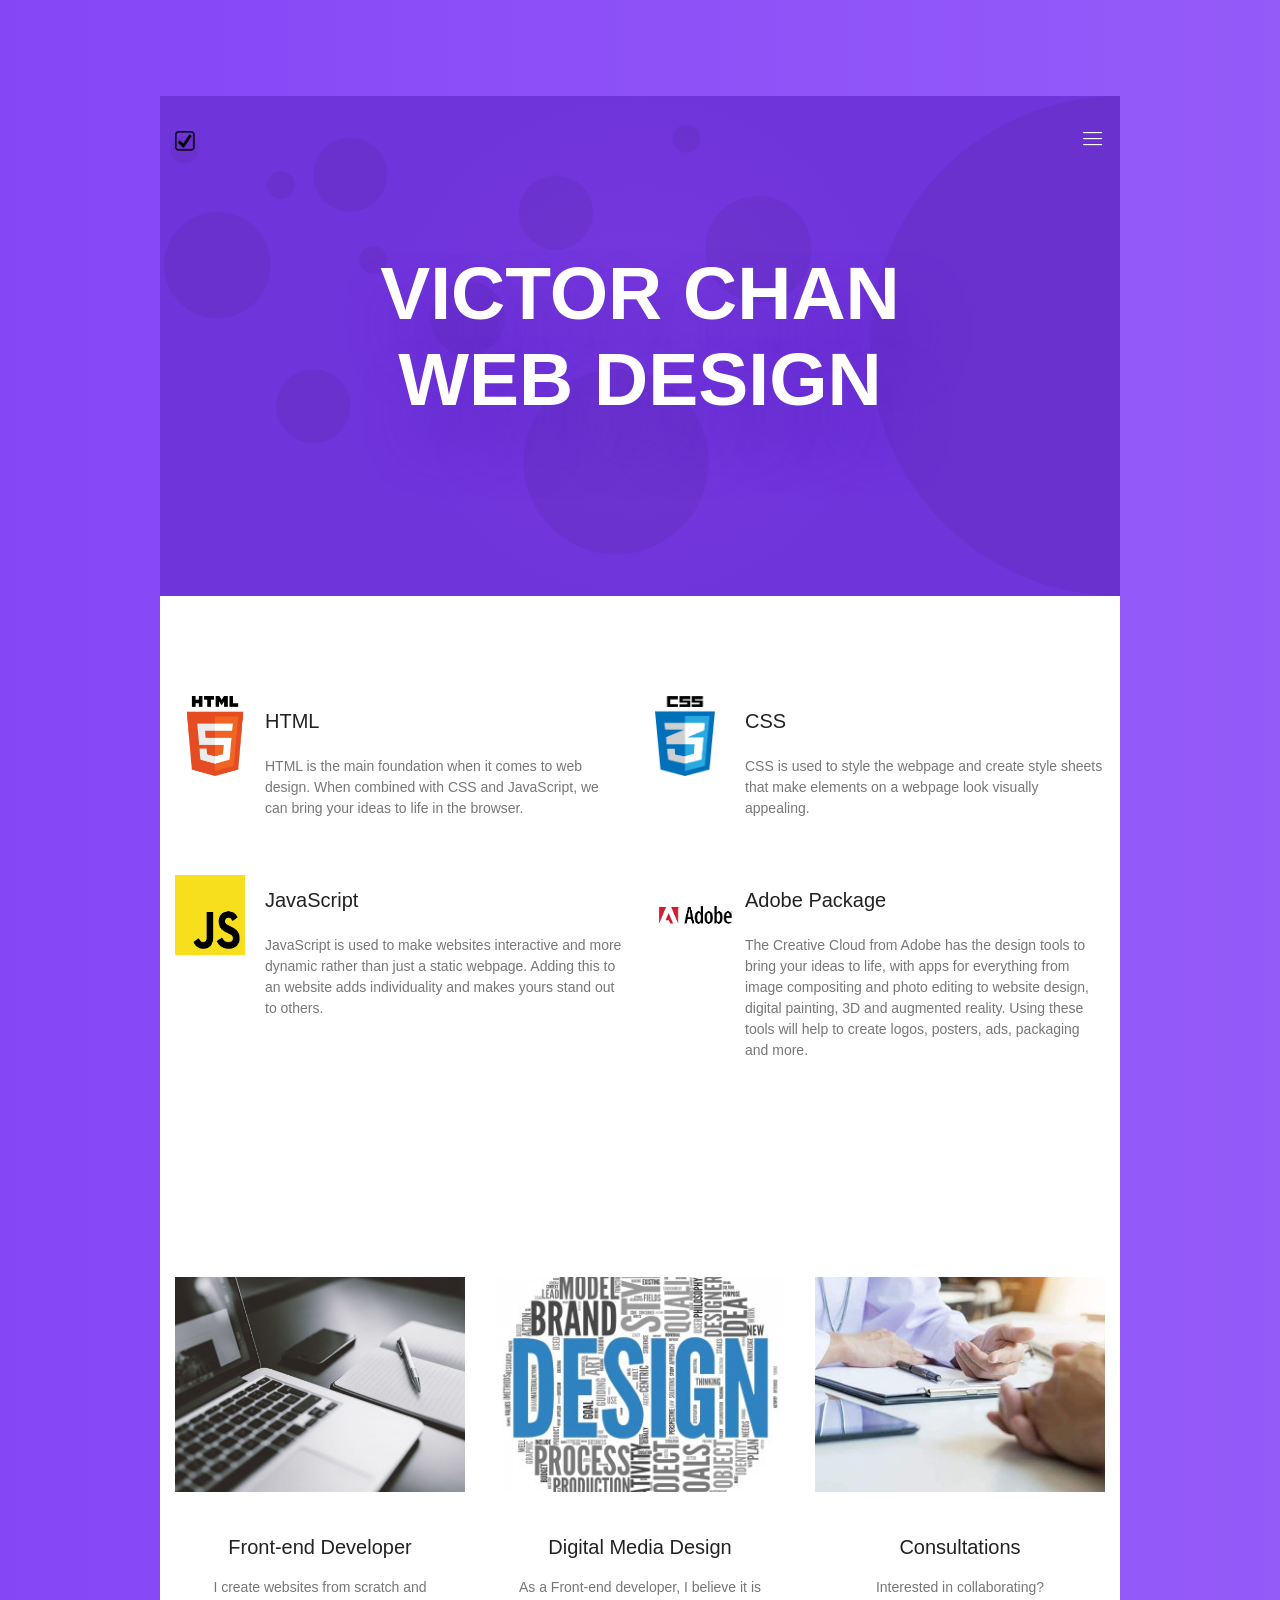
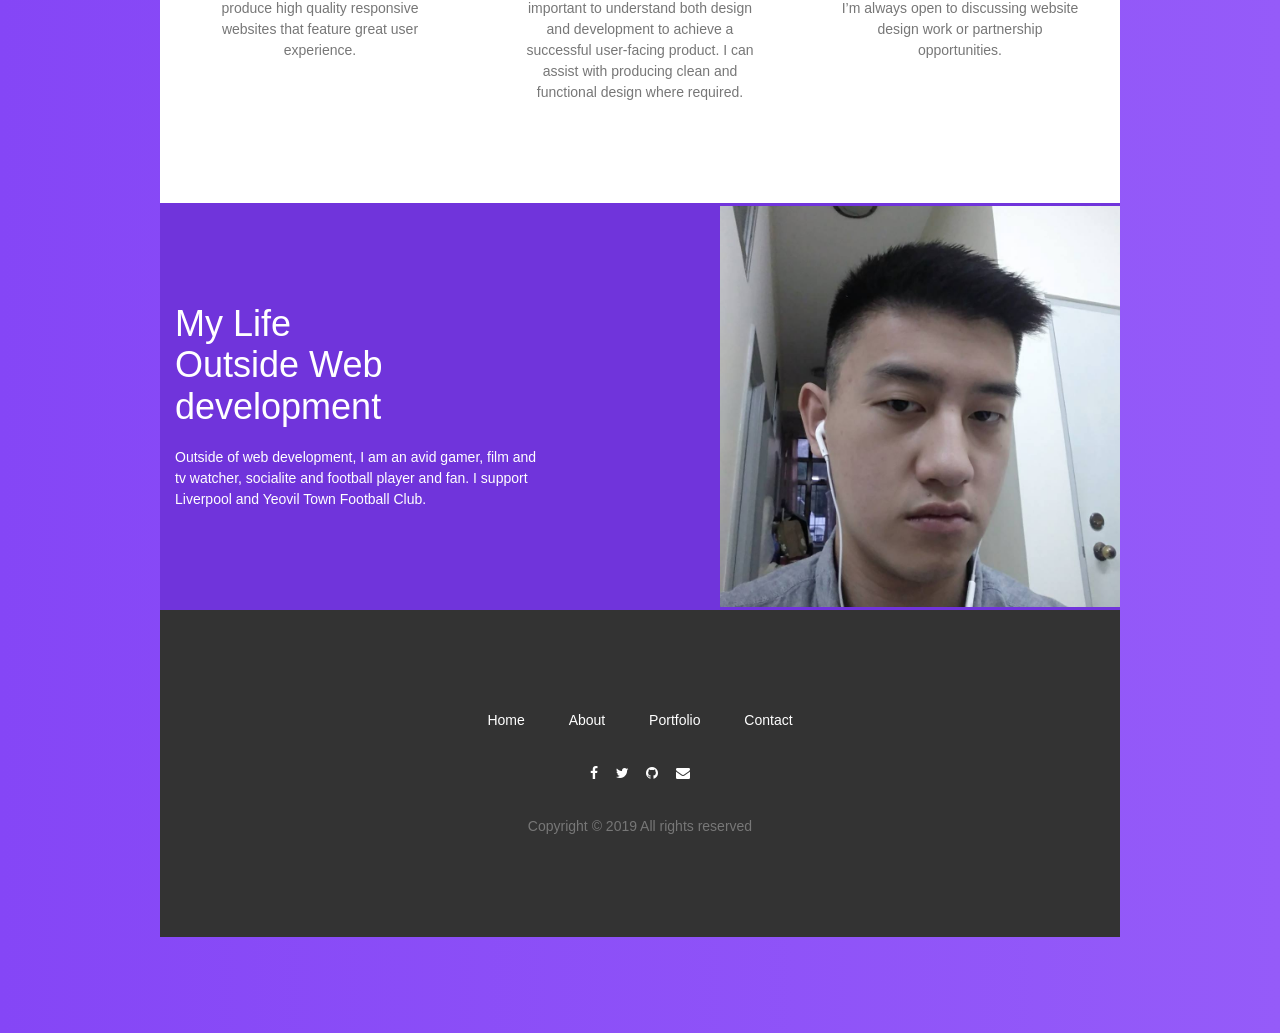
==== getsocial_inde404pp_victorchan.zip/index.html @ 1e798e97 "Updates" ====
<!DOCTYPE html>
<html lang="en" class="no-js">
	<head>
		<!-- meta character set -->
		<meta charset="UTF-8">
		<!-- Mobile Specific Meta -->
		<meta name="viewport" content="width=device-width, initial-scale=1, shrink-to-fit=no">
		<!-- Favicon-->
		<link rel="shortcut icon" href="img/logo.png">
		<!-- Site Title -->
		<title>Victor Chan Web Design</title>
		<link href="https://use.fontawesome.com/releases/v5.0.6/css/all.css" rel="stylesheet">
		<!-- CSS -->
		<link rel="stylesheet" href="css/linearicons.css">
		<link rel="stylesheet" href="css/font-awesome.min.css">
		<link rel="stylesheet" href="css/nice-select.css">
		<link rel="stylesheet" href="css/magnific-popup.css">
		<link rel="stylesheet" href="https://cdn.jsdelivr.net/npm/animate.css@3.5.2/animate.min.css">
		<link rel="stylesheet" href="css/hover.min.css" >
		<link rel="stylesheet" href="css/bootstrap.min.css">
		<link rel="stylesheet" href="css/main.css">
	</head>

	<body>
		<div class="main-wrapper-first relative">
			<header>
				<div class="container">
					<div class="header-wrap">
						<div class="header-top d-flex justify-content-between align-items-center">
							<div class="logo">
								<a href="index.html"><img src="img/logo.png" width="20" height="20"></a>
							</div>
							<div class="main-menubar d-flex align-items-center">
								<nav class="hide">
									<a href="index.html">Home</a>
									<a href="About.html">About</a>
									<a href="Portfolio.html">Portfolio</a>
									<a href="Contact.html">Contact</a>
								</nav>
								<div class="menu-bar"><span class="lnr lnr-menu"></span></div>
							</div>
						</div>
					</div>
				</div>
			</header>

			<div class="banner-area">
				<div class="container">
					<div class="row justify-content-center height align-items-center">
						<div class="col-lg-8">
							<div class="banner-content text-center">
								<h1 class="text-uppercase">Victor Chan <br> Web Design</h1>
							</div>
						</div>
					</div>
				</div>
			</div>

			<!-- Start Feature Area -->
			<section class="featured-area">
				<div class="container">
					<div class="row">
						<div class="col-md-6">
							<div class="single-feature d-flex flex-wrap justify-content-between">
								<div class="icon">
									<img src="img/f1.png" width="80" height="80">
								</div>
								<div class="desc hvr-grow">
									<h4>HTML</h4>
									<p>HTML is the main foundation when it comes to web design. When combined with CSS and JavaScript, we can bring your ideas to life in the browser.</p>
								</div>
							</div>
						</div>
						<div class="col-md-6">
							<div class="single-feature d-flex flex-wrap justify-content-between">
								<div class="icon">
									<img src="img/f2.png" width="60" height="80">
								</div>
								<div class="desc hvr-grow">
									<h4>CSS</h4>
									<p>CSS is used to style the webpage and create style sheets that make elements on a webpage look visually appealing.</p>
								</div>
							</div>
						</div>
						<div class="col-md-6">
							<div class="single-feature d-flex flex-wrap justify-content-between">
								<div class="icon">
									<img src="img/f3.png" width="70" height="80">
								</div>
								<div class="desc hvr-grow">
									<h4>JavaScript</h4>
									<p>JavaScript is used to make websites interactive and more dynamic rather than just a static webpage. Adding this to an website adds individuality and makes yours stand out to others. </p>
								</div>
							</div>
						</div>
						<div class="col-md-6">
							<div class="single-feature d-flex flex-wrap justify-content-between">
								<div class="icon">
									<img src="img/f4.png" width="80" height="80">
								</div>
								<div class="desc hvr-grow">
									<h4>Adobe Package</h4>
									<p> The Creative Cloud from Adobe has the design tools to bring your ideas to life, with apps for everything from image compositing and photo editing to website design, digital painting, 3D and augmented reality. Using these tools will help to create logos, posters, ads, packaging and more.</p>
								</div>
							</div>
						</div>
					</div>
				</div>
			</section>
			<!-- End Feature Area -->

			<!-- Start Blog Area -->
			<div class="blog-area">
				<div class="container">
					<div class="row">
						<div class="col-md-4">
							<div class="single-blog">
								<div class="thumb" style="background: url(img/b1.jpg);"></div>
								<div class="desc text-center hvr-wobble-horizontal">
									<h4>Front-end Developer</h4>
									<p>I create websites from scratch and produce high quality responsive websites that feature great user experience.</p>
								</div>
							</div>
						</div>
						<div class="col-md-4">
							<div class="single-blog">
								<div class="thumb" style="background: url(img/b2.jpg);"></div>
								<div class="desc text-center hvr-wobble-horizontal">
									<h4>Digital Media Design</h4>
									<p>As a Front-end developer, I believe it is important to understand both design and development to achieve a successful user-facing product. I can assist with producing clean and functional design where required. </p>
								</div>
							</div>
						</div>
						<div class="col-md-4">
							<div class="single-blog">
								<div class="thumb" style="background: url(img/b3.jpg);"></div>
								<div class="desc text-center hvr-wobble-horizontal">
									<h4>Consultations</h4>
									<p>Interested in collaborating? <br> I’m always open to discussing website design work or partnership opportunities. </p>
								</div>
							</div>
						</div>
					</div>
				</div>
			</div>
			<!-- End Blog Area -->

			<!-- Start Story Area -->
			<section class="story-area">
				<div class="container">
					<div class="row align-items-center">
						<div class="col-lg-5">
							<div class="story-content">
								<h2 class="text-white">My Life <br>Outside Web development</h2>
								<p class="text-white mt-20 mb-0 animated fadeIn">Outside of web development, I am an avid gamer, film and tv watcher, socialite and football player and fan. I support Liverpool and Yeovil Town Football Club. </p>
							</div>
						</div>
					</div>
				</div>
			</section>
			<!-- End Story Area -->
		</div>

		<div class="main-wrapper">
			<!-- Start footer Area -->
			<footer class="footer-area">
				<div class="container">
					<div class="footer-content d-flex flex-column align-items-center">
						<div class="footer-menu">
							<a href="index.html">Home</a>
							<a href="About.html">About</a>
							<a href="Portfolio.html">Portfolio</a>
							<a href="Contact.html">Contact</a>
						</div>
						<div class="footer-social">
							<a href="#"><i class="fa fa-facebook"></i></a>
							<a href="#"><i class="fa fa-twitter"></i></a>
							<a href="https://github.com/victorchan764"><i class="fa fa-github"></i></a>
							<a href="Contact.html"><i class="fa fa-envelope"></i></a>
						</div>
						<div class="copy-right-text">Copyright &copy; 2019 All rights reserved </div>
					</div>
				</div>
			</footer>
			<!-- End footer Area -->
		</div>

		<script src="js/vendor/jquery-2.2.4.min.js"></script>
		<script src="https://cdnjs.cloudflare.com/ajax/libs/popper.js/1.11.0/umd/popper.min.js" integrity="sha384-b/U6ypiBEHpOf/4+1nzFpr53nxSS+GLCkfwBdFNTxtclqqenISfwAzpKaMNFNmj4" crossorigin="anonymous"></script>
		<script src="js/vendor/bootstrap.min.js"></script>
		<script src="js/jquery.ajaxchimp.min.js"></script>
		<script src="js/jquery.nice-select.min.js"></script>
		<script src="js/jquery.magnific-popup.min.js"></script>
		<script src="js/main.js"></script>
	</body>
</html>
---- getsocial_inde404pp_victorchan.zip/css/linearicons.css ----
@font-face {
	font-family: 'Linearicons-Free';
	src:url('../fonts/Linearicons-Free.eot?w118d');
	src:url('../fonts/Linearicons-Free.eot?#iefixw118d') format('embedded-opentype'),
		url('../fonts/Linearicons-Free.woff2?w118d') format('woff2'),
		url('../fonts/Linearicons-Free.woff?w118d') format('woff'),
		url('../fonts/Linearicons-Free.ttf?w118d') format('truetype'),
		url('../fonts/Linearicons-Free.svg?w118d#Linearicons-Free') format('svg');
	font-weight: normal;
	font-style: normal;
}

.lnr {
	font-family: 'Linearicons-Free';
	speak: none;
	font-style: normal;
	font-weight: normal;
	font-variant: normal;
	text-transform: none;
	line-height: 1;

	/* Better Font Rendering =========== */
	-webkit-font-smoothing: antialiased;
	-moz-osx-font-smoothing: grayscale;
}

.lnr-home:before {
	content: "\e800";
}
.lnr-apartment:before {
	content: "\e801";
}
.lnr-pencil:before {
	content: "\e802";
}
.lnr-magic-wand:before {
	content: "\e803";
}
.lnr-drop:before {
	content: "\e804";
}
.lnr-lighter:before {
	content: "\e805";
}
.lnr-poop:before {
	content: "\e806";
}
.lnr-sun:before {
	content: "\e807";
}
.lnr-moon:before {
	content: "\e808";
}
.lnr-cloud:before {
	content: "\e809";
}
.lnr-cloud-upload:before {
	content: "\e80a";
}
.lnr-cloud-download:before {
	content: "\e80b";
}
.lnr-cloud-sync:before {
	content: "\e80c";
}
.lnr-cloud-check:before {
	content: "\e80d";
}
.lnr-database:before {
	content: "\e80e";
}
.lnr-lock:before {
	content: "\e80f";
}
.lnr-cog:before {
	content: "\e810";
}
.lnr-trash:before {
	content: "\e811";
}
.lnr-dice:before {
	content: "\e812";
}
.lnr-heart:before {
	content: "\e813";
}
.lnr-star:before {
	content: "\e814";
}
.lnr-star-half:before {
	content: "\e815";
}
.lnr-star-empty:before {
	content: "\e816";
}
.lnr-flag:before {
	content: "\e817";
}
.lnr-envelope:before {
	content: "\e818";
}
.lnr-paperclip:before {
	content: "\e819";
}
.lnr-inbox:before {
	content: "\e81a";
}
.lnr-eye:before {
	content: "\e81b";
}
.lnr-printer:before {
	content: "\e81c";
}
.lnr-file-empty:before {
	content: "\e81d";
}
.lnr-file-add:before {
	content: "\e81e";
}
.lnr-enter:before {
	content: "\e81f";
}
.lnr-exit:before {
	content: "\e820";
}
.lnr-graduation-hat:before {
	content: "\e821";
}
.lnr-license:before {
	content: "\e822";
}
.lnr-music-note:before {
	content: "\e823";
}
.lnr-film-play:before {
	content: "\e824";
}
.lnr-camera-video:before {
	content: "\e825";
}
.lnr-camera:before {
	content: "\e826";
}
.lnr-picture:before {
	content: "\e827";
}
.lnr-book:before {
	content: "\e828";
}
.lnr-bookmark:before {
	content: "\e829";
}
.lnr-user:before {
	content: "\e82a";
}
.lnr-users:before {
	content: "\e82b";
}
.lnr-shirt:before {
	content: "\e82c";
}
.lnr-store:before {
	content: "\e82d";
}
.lnr-cart:before {
	content: "\e82e";
}
.lnr-tag:before {
	content: "\e82f";
}
.lnr-phone-handset:before {
	content: "\e830";
}
.lnr-phone:before {
	content: "\e831";
}
.lnr-pushpin:before {
	content: "\e832";
}
.lnr-map-marker:before {
	content: "\e833";
}
.lnr-map:before {
	content: "\e834";
}
.lnr-location:before {
	content: "\e835";
}
.lnr-calendar-full:before {
	content: "\e836";
}
.lnr-keyboard:before {
	content: "\e837";
}
.lnr-spell-check:before {
	content: "\e838";
}
.lnr-screen:before {
	content: "\e839";
}
.lnr-smartphone:before {
	content: "\e83a";
}
.lnr-tablet:before {
	content: "\e83b";
}
.lnr-laptop:before {
	content: "\e83c";
}
.lnr-laptop-phone:before {
	content: "\e83d";
}
.lnr-power-switch:before {
	content: "\e83e";
}
.lnr-bubble:before {
	content: "\e83f";
}
.lnr-heart-pulse:before {
	content: "\e840";
}
.lnr-construction:before {
	content: "\e841";
}
.lnr-pie-chart:before {
	content: "\e842";
}
.lnr-chart-bars:before {
	content: "\e843";
}
.lnr-gift:before {
	content: "\e844";
}
.lnr-diamond:before {
	content: "\e845";
}
.lnr-linearicons:before {
	content: "\e846";
}
.lnr-dinner:before {
	content: "\e847";
}
.lnr-coffee-cup:before {
	content: "\e848";
}
.lnr-leaf:before {
	content: "\e849";
}
.lnr-paw:before {
	content: "\e84a";
}
.lnr-rocket:before {
	content: "\e84b";
}
.lnr-briefcase:before {
	content: "\e84c";
}
.lnr-bus:before {
	content: "\e84d";
}
.lnr-car:before {
	content: "\e84e";
}
.lnr-train:before {
	content: "\e84f";
}
.lnr-bicycle:before {
	content: "\e850";
}
.lnr-wheelchair:before {
	content: "\e851";
}
.lnr-select:before {
	content: "\e852";
}
.lnr-earth:before {
	content: "\e853";
}
.lnr-smile:before {
	content: "\e854";
}
.lnr-sad:before {
	content: "\e855";
}
.lnr-neutral:before {
	content: "\e856";
}
.lnr-mustache:before {
	content: "\e857";
}
.lnr-alarm:before {
	content: "\e858";
}
.lnr-bullhorn:before {
	content: "\e859";
}
.lnr-volume-high:before {
	content: "\e85a";
}
.lnr-volume-medium:before {
	content: "\e85b";
}
.lnr-volume-low:before {
	content: "\e85c";
}
.lnr-volume:before {
	content: "\e85d";
}
.lnr-mic:before {
	content: "\e85e";
}
.lnr-hourglass:before {
	content: "\e85f";
}
.lnr-undo:before {
	content: "\e860";
}
.lnr-redo:before {
	content: "\e861";
}
.lnr-sync:before {
	content: "\e862";
}
.lnr-history:before {
	content: "\e863";
}
.lnr-clock:before {
	content: "\e864";
}
.lnr-download:before {
	content: "\e865";
}
.lnr-upload:before {
	content: "\e866";
}
.lnr-enter-down:before {
	content: "\e867";
}
.lnr-exit-up:before {
	content: "\e868";
}
.lnr-bug:before {
	content: "\e869";
}
.lnr-code:before {
	content: "\e86a";
}
.lnr-link:before {
	content: "\e86b";
}
.lnr-unlink:before {
	content: "\e86c";
}
.lnr-thumbs-up:before {
	content: "\e86d";
}
.lnr-thumbs-down:before {
	content: "\e86e";
}
.lnr-magnifier:before {
	content: "\e86f";
}
.lnr-cross:before {
	content: "\e870";
}
.lnr-menu:before {
	content: "\e871";
}
.lnr-list:before {
	content: "\e872";
}
.lnr-chevron-up:before {
	content: "\e873";
}
.lnr-chevron-down:before {
	content: "\e874";
}
.lnr-chevron-left:before {
	content: "\e875";
}
.lnr-chevron-right:before {
	content: "\e876";
}
.lnr-arrow-up:before {
	content: "\e877";
}
.lnr-arrow-down:before {
	content: "\e878";
}
.lnr-arrow-left:before {
	content: "\e879";
}
.lnr-arrow-right:before {
	content: "\e87a";
}
.lnr-move:before {
	content: "\e87b";
}
.lnr-warning:before {
	content: "\e87c";
}
.lnr-question-circle:before {
	content: "\e87d";
}
.lnr-menu-circle:before {
	content: "\e87e";
}
.lnr-checkmark-circle:before {
	content: "\e87f";
}
.lnr-cross-circle:before {
	content: "\e880";
}
.lnr-plus-circle:before {
	content: "\e881";
}
.lnr-circle-minus:before {
	content: "\e882";
}
.lnr-arrow-up-circle:before {
	content: "\e883";
}
.lnr-arrow-down-circle:before {
	content: "\e884";
}
.lnr-arrow-left-circle:before {
	content: "\e885";
}
.lnr-arrow-right-circle:before {
	content: "\e886";
}
.lnr-chevron-up-circle:before {
	content: "\e887";
}
.lnr-chevron-down-circle:before {
	content: "\e888";
}
.lnr-chevron-left-circle:before {
	content: "\e889";
}
.lnr-chevron-right-circle:before {
	content: "\e88a";
}
.lnr-crop:before {
	content: "\e88b";
}
.lnr-frame-expand:before {
	content: "\e88c";
}
.lnr-frame-contract:before {
	content: "\e88d";
}
.lnr-layers:before {
	content: "\e88e";
}
.lnr-funnel:before {
	content: "\e88f";
}
.lnr-text-format:before {
	content: "\e890";
}
.lnr-text-format-remove:before {
	content: "\e891";
}
.lnr-text-size:before {
	content: "\e892";
}
.lnr-bold:before {
	content: "\e893";
}
.lnr-italic:before {
	content: "\e894";
}
.lnr-underline:before {
	content: "\e895";
}
.lnr-strikethrough:before {
	content: "\e896";
}
.lnr-highlight:before {
	content: "\e897";
}
.lnr-text-align-left:before {
	content: "\e898";
}
.lnr-text-align-center:before {
	content: "\e899";
}
.lnr-text-align-right:before {
	content: "\e89a";
}
.lnr-text-align-justify:before {
	content: "\e89b";
}
.lnr-line-spacing:before {
	content: "\e89c";
}
.lnr-indent-increase:before {
	content: "\e89d";
}
.lnr-indent-decrease:before {
	content: "\e89e";
}
.lnr-pilcrow:before {
	content: "\e89f";
}
.lnr-direction-ltr:before {
	content: "\e8a0";
}
.lnr-direction-rtl:before {
	content: "\e8a1";
}
.lnr-page-break:before {
	content: "\e8a2";
}
.lnr-sort-alpha-asc:before {
	content: "\e8a3";
}
.lnr-sort-amount-asc:before {
	content: "\e8a4";
}
.lnr-hand:before {
	content: "\e8a5";
}
.lnr-pointer-up:before {
	content: "\e8a6";
}
.lnr-pointer-right:before {
	content: "\e8a7";
}
.lnr-pointer-down:before {
	content: "\e8a8";
}
.lnr-pointer-left:before {
	content: "\e8a9";
}
---- getsocial_inde404pp_victorchan.zip/css/main.css ----
/*--------------------------- Color variations ----------------------*/
/* Medium Layout: 1280px */
/* Tablet Layout: 768px */
/* Mobile Layout: 320px */
/* Wide Mobile Layout: 480px */
/* =================================== */
/*  Basic Style
/* =================================== */
::-webkit-input-placeholder {
  /* WebKit, Blink, Edge */
  color: #777777;
  font-weight: 300;
}

:-moz-placeholder {
  /* Mozilla Firefox 4 to 18 */
  color: #777777;
  opacity: 1;
  font-weight: 300;
}

::-moz-placeholder {
  /* Mozilla Firefox 19+ */
  color: #777777;
  opacity: 1;
  font-weight: 300;
}

:-ms-input-placeholder {
  /* Internet Explorer 10-11 */
  color: #777777;
  font-weight: 300;
}

::-ms-input-placeholder {
  /* Microsoft Edge */
  color: #777777;
  font-weight: 300;
}

body {
  color: #777777;
  font-family: "Arial", sans-serif;
  font-size: 14px;
  font-weight: 300;
  line-height: 1.5em;
  position: relative;
  -webkit-font-smoothing: antialiased;
  -moz-osx-font-smoothing: grayscale;
}

ol, ul {
  margin: 0;
  padding: 0;
  list-style: none;
}

select {
  display: block;
}

figure {
  margin: 0;
}

a {
  -webkit-transition: all 0.3s ease 0s;
  -moz-transition: all 0.3s ease 0s;
  -o-transition: all 0.3s ease 0s;
  transition: all 0.3s ease 0s;
}

iframe {
  border: 0;
}

a, a:focus, a:hover {
  text-decoration: none;
  outline: 0;
  color: #777777;
}

.btn.active.focus,
.btn.active:focus,
.btn.focus,
.btn.focus:active,
.btn:active:focus,
.btn:focus {
  text-decoration: none;
  outline: 0;
}

.card-panel {
  margin: 0;
  padding: 60px;
}

/* Typography */
.btn i, .btn-large i, .btn-floating i, .btn-large i, .btn-flat i {
  font-size: 1em;
  line-height: inherit;
}

.gray-bg {
  background: #f9f9ff;
}

h1, h2, h3,
h4, h5, h6 {
  font-family: "Arial", sans-serif;
  color: #222222;
  line-height: 1.5em;
  margin-bottom: 0;
  margin-top: 0;
  font-weight: 500;
}

.h1, .h2, .h3,
.h4, .h5, .h6 {
  margin-bottom: 0;
  margin-top: 0;
  font-family: "Arial", sans-serif;
  font-weight: 600;
  color: #222222;
}

h1, .h1 {
  font-size: 36px;
}

h2, .h2 {
  font-size: 30px;
}

h3, .h3 {
  font-size: 24px;
}

h4, .h4 {
  font-size: 18px;
}

h5, .h5 {
  font-size: 16px;
}

h6, .h6 {
  font-size: 14px;
  color: #222222;
}

td, th {
  border-radius: 0px;
}

.clear::before, .clear::after {
  content: " ";
  display: table;
}

.clear::after {
  clear: both;
}

.fz-11 {
  font-size: 11px;
}

.fz-12 {
  font-size: 12px;
}

.fz-13 {
  font-size: 13px;
}

.fz-14 {
  font-size: 14px;
}

.fz-15 {
  font-size: 15px;
}

.fz-16 {
  font-size: 16px;
}

.fz-18 {
  font-size: 18px;
}

.fz-30 {
  font-size: 30px;
}

.fz-48 {
  font-size: 48px !important;
}

.fw100 {
  font-weight: 100;
}

.fw300 {
  font-weight: 300;
}

.fw400 {
  font-weight: 400 !important;
}

.fw500 {
  font-weight: 500;
}

.f700 {
  font-weight: 700;
}

.fsi {
  font-style: italic;
}

.mt-10 {
  margin-top: 10px;
}

.mt-15 {
  margin-top: 15px;
}

.mt-20 {
  margin-top: 20px;
}

.mt-25 {
  margin-top: 25px;
}

.mt-30 {
  margin-top: 30px;
}

.mt-35 {
  margin-top: 35px;
}

.mt-40 {
  margin-top: 40px;
}

.mt-50 {
  margin-top: 50px;
}

.mt-60 {
  margin-top: 60px;
}

.mt-70 {
  margin-top: 70px;
}

.mt-80 {
  margin-top: 80px;
}

.mt-100 {
  margin-top: 100px;
}

.mt-120 {
  margin-top: 120px;
}

.mt-150 {
  margin-top: 150px;
}

.ml-0 {
  margin-left: 0 !important;
}

.ml-5 {
  margin-left: 5px !important;
}

.ml-10 {
  margin-left: 10px;
}

.ml-15 {
  margin-left: 15px;
}

.ml-20 {
  margin-left: 20px;
}

.ml-30 {
  margin-left: 30px;
}

.ml-50 {
  margin-left: 50px;
}

.mr-0 {
  margin-right: 0 !important;
}

.mr-5 {
  margin-right: 5px !important;
}

.mr-15 {
  margin-right: 15px;
}

.mr-10 {
  margin-right: 10px;
}

.mr-20 {
  margin-right: 20px;
}

.mr-30 {
  margin-right: 30px;
}

.mr-50 {
  margin-right: 50px;
}

.mb-0 {
  margin-bottom: 0px;
}

.mb-0-i {
  margin-bottom: 0px !important;
}

.mb-5 {
  margin-bottom: 5px;
}

.mb-10 {
  margin-bottom: 10px;
}

.mb-15 {
  margin-bottom: 15px;
}

.mb-20 {
  margin-bottom: 20px;
}

.mb-25 {
  margin-bottom: 25px;
}

.mb-30 {
  margin-bottom: 30px;
}

.mb-40 {
  margin-bottom: 40px;
}

.mb-50 {
  margin-bottom: 50px;
}

.mb-60 {
  margin-bottom: 60px;
}

.mb-70 {
  margin-bottom: 70px;
}

.mb-80 {
  margin-bottom: 80px;
}

.mb-90 {
  margin-bottom: 90px;
}

.mb-100 {
  margin-bottom: 100px;
}

.pt-0 {
  padding-top: 0px;
}

.pt-10 {
  padding-top: 10px;
}

.pt-15 {
  padding-top: 15px;
}

.pt-20 {
  padding-top: 20px;
}

.pt-25 {
  padding-top: 25px;
}

.pt-30 {
  padding-top: 30px;
}

.pt-40 {
  padding-top: 40px;
}

.pt-50 {
  padding-top: 50px;
}

.pt-60 {
  padding-top: 60px;
}

.pt-70 {
  padding-top: 70px;
}

.pt-80 {
  padding-top: 80px;
}

.pt-90 {
  padding-top: 90px;
}

.pt-100 {
  padding-top: 100px;
}

.pt-150 {
  padding-top: 150px;
}

.pb-0 {
  padding-bottom: 0px;
}

.pb-10 {
  padding-bottom: 10px;
}

.pb-15 {
  padding-bottom: 15px;
}

.pb-20 {
  padding-bottom: 20px;
}

.pb-25 {
  padding-bottom: 25px;
}

.pb-30 {
  padding-bottom: 30px;
}

.pb-40 {
  padding-bottom: 40px;
}

.pb-50 {
  padding-bottom: 50px;
}

.pb-60 {
  padding-bottom: 60px;
}

.pb-70 {
  padding-bottom: 70px;
}

.pb-80 {
  padding-bottom: 80px;
}

.pb-90 {
  padding-bottom: 90px;
}

.pb-100 {
  padding-bottom: 100px;
}

.pb-150 {
  padding-bottom: 150px;
}

.pr-30 {
  padding-right: 30px;
}

.pl-30 {
  padding-left: 30px;
}

.p-40 {
  padding: 40px;
}

.float-left {
  float: left;
}

.float-right {
  float: right;
}

.text-italic {
  font-style: italic;
}

.text-white {
  color: #fff;
}

.transition {
  -webkit-transition: all 0.3s ease 0s;
  -moz-transition: all 0.3s ease 0s;
  -o-transition: all 0.3s ease 0s;
  transition: all 0.3s ease 0s;
}

.section-full {
  padding: 100px 0;
}

.section-half {
  padding: 75px 0;
}

.flex {
  display: -webkit-box;
  display: -webkit-flex;
  display: -moz-flex;
  display: -ms-flexbox;
  display: flex;
}

.inline-flex {
  display: -webkit-inline-box;
  display: -webkit-inline-flex;
  display: -moz-inline-flex;
  display: -ms-inline-flexbox;
  display: inline-flex;
}

.flex-grow {
  -webkit-box-flex: 1;
  -webkit-flex-grow: 1;
  -moz-flex-grow: 1;
  -ms-flex-positive: 1;
  flex-grow: 1;
}

.flex-wrap {
  -webkit-flex-wrap: wrap;
  -moz-flex-wrap: wrap;
  -ms-flex-wrap: wrap;
  flex-wrap: wrap;
}

.flex-left {
  -webkit-box-pack: start;
  -ms-flex-pack: start;
  -webkit-justify-content: flex-start;
  -moz-justify-content: flex-start;
  justify-content: flex-start;
}

.flex-middle {
  -webkit-box-align: center;
  -ms-flex-align: center;
  -webkit-align-items: center;
  -moz-align-items: center;
  align-items: center;
}

.flex-right {
  -webkit-box-pack: end;
  -ms-flex-pack: end;
  -webkit-justify-content: flex-end;
  -moz-justify-content: flex-end;
  justify-content: flex-end;
}

.flex-top {
  -webkit-align-self: flex-start;
  -moz-align-self: flex-start;
  -ms-flex-item-align: start;
  align-self: flex-start;
}

.flex-center {
  -webkit-box-pack: center;
  -ms-flex-pack: center;
  -webkit-justify-content: center;
  -moz-justify-content: center;
  justify-content: center;
}

.flex-bottom {
  -webkit-align-self: flex-end;
  -moz-align-self: flex-end;
  -ms-flex-item-align: end;
  align-self: flex-end;
}

.space-between {
  -webkit-box-pack: justify;
  -ms-flex-pack: justify;
  -webkit-justify-content: space-between;
  -moz-justify-content: space-between;
  justify-content: space-between;
}

.space-around {
  -ms-flex-pack: distribute;
  -webkit-justify-content: space-around;
  -moz-justify-content: space-around;
  justify-content: space-around;
}

.flex-column {
  -webkit-box-direction: normal;
  -webkit-box-orient: vertical;
  -webkit-flex-direction: column;
  -moz-flex-direction: column;
  -ms-flex-direction: column;
  flex-direction: column;
}

.flex-cell {
  display: -webkit-box;
  display: -webkit-flex;
  display: -moz-flex;
  display: -ms-flexbox;
  display: flex;
  -webkit-box-flex: 1;
  -webkit-flex-grow: 1;
  -moz-flex-grow: 1;
  -ms-flex-positive: 1;
  flex-grow: 1;
}

.display-table {
  display: table;
}

.light {
  color: #fff;
}

.dark {
  color: #000;
}

.relative {
  position: relative;
}

.overflow-hidden {
  overflow: hidden;
}

.overlay {
  position: absolute;
  left: 0;
  right: 0;
  top: 0;
  bottom: 0;
}

.container.fullwidth {
  width: 100%;
}

.container.no-padding {
  padding-left: 0;
  padding-right: 0;
}

.no-padding {
  padding: 0;
}

.section-bg {
  background: #f9fafc;
}

@media (max-width: 767px) {
  .no-flex-xs {
    display: block !important;
  }
}

.row.no-margin {
  margin-left: 0;
  margin-right: 0;
}

.sample-text-area {
  background: #fff;
  padding: 100px 0 70px 0;
}

.text-heading {
  margin-bottom: 30px;
  font-size: 24px;
}

b, i, sup, sub, u, del {
  color: #f58e9a;
}

h1 {
  font-size: 36px;
}

h2 {
  font-size: 30px;
}

h3 {
  font-size: 24px;
}

h4 {
  font-size: 18px;
}

h5 {
  font-size: 16px;
}

h6 {
  font-size: 14px;
}

h1, h2, h3, h4, h5, h6 {
  line-height: 1.5em;
}

.typography h1, .typography h2, .typography h3, .typography h4, .typography h5, .typography h6 {
  color: #777777;
}

.button-area {
  background: #fff;
}

@media (max-width: 767px) {
  .progress-table-wrap {
    overflow-x: scroll;
  }
}

.default-select {
  height: 40px;
}

.default-select .current {
  margin-right: 50px;
  font-weight: 300;
}

.header-wrap {
  position: relative;
}

.header-top {
  padding: 30px 0;
  position: absolute;
  top: 0;
  left: 0;
  width: 100%;
  z-index: 5;
}

@media (max-width: 767px) {
  .header-top {
    padding: 15px 0;
  }
}

.menu-bar {
  cursor: pointer;
}

.menu-bar span {
  color: #fff;
  font-size: 24px;
}

.main-menubar {
  position: relative;
}

nav {
  margin-right: 70px;
  -webkit-transition: all 0.3s ease 0s;
  -moz-transition: all 0.3s ease 0s;
  -o-transition: all 0.3s ease 0s;
  transition: all 0.3s ease 0s;
  transform-origin: 100% 50%;
}

@media (max-width: 767px) {
  nav {
    margin-right: 0;
    position: absolute;
    right: 0;
    top: 50px;
    text-align: right;
  }
}

nav.hide {
  transform: scale(0);
}

nav a {
  font-size: 12px;
  font-weight: 500;
  text-transform: uppercase;
  color: rgba(255, 255, 255, 0.7);
  margin: 0 25px;
  display: inline-block;
}

@media (max-width: 767px) {
  nav a {
    margin: 5px 25px;
  }
}

nav a:hover {
  color: white;
}

.main-wrapper-first {
  width: 68.75%;
  margin: 0 auto;
  margin-top: 6rem;
}

@media (min-width: 1200px) {
  .main-wrapper-first {
    width: 75%;
  }
}

@media (max-width: 1199px) {
  .main-wrapper-first {
    width: 90%;
  }
}

@media (max-width: 767px) {
  .main-wrapper-first {
    margin-top: 3rem;
    width: 97%;
  }
}

.main-wrapper {
  width: 68.75%;
  margin: 0 auto;
}

@media (min-width: 1200px) {
  .main-wrapper {
    width: 75%;
  }
}

@media (max-width: 1199px) {
  .main-wrapper {
    width: 90%;
  }
}

@media (max-width: 767px) {
  .main-wrapper {
    width: 97%;
  }
}

.p1-gradient-bg, body {
  background-image: -moz-linear-gradient(0deg, #8546f6 0%, #955bf9 100%);
  background-image: -webkit-linear-gradient(0deg, #8546f6 0%, #955bf9 100%);
  background-image: -ms-linear-gradient(0deg, #8546f6 0%, #955bf9 100%);
}

.p2-gradient-bg, .primary-btn:after, .ilene-tabs .nav-item:hover, .ilene-tabs .nav-item.active {
  background-image: -moz-linear-gradient(0deg, #f58e9a 0%, #fbe44c 100%);
  background-image: -webkit-linear-gradient(0deg, #f58e9a 0%, #fbe44c 100%);
  background-image: -ms-linear-gradient(0deg, #f58e9a 0%, #fbe44c 100%);
}

.p1-gradient-color {
  background: -webkit-linear-gradient(0deg, #e66587, #f09458);
  -webkit-background-clip: text;
  -webkit-text-fill-color: transparent;
}

.primary-btn {
  line-height: 40px;
  padding: 0 30px;
  border-radius: 20px;
  background: transparent;
  border: 1px solid #fff;
  color: #222222;
  display: inline-block;
  font-weight: 500;
  position: relative;
  -webkit-transition: all 0.3s ease 0s;
  -moz-transition: all 0.3s ease 0s;
  -o-transition: all 0.3s ease 0s;
  transition: all 0.3s ease 0s;
  cursor: pointer;
}

.banner-area {
  position: relative;
  background: url(../img/banner.png) no-repeat center right/contain;
}

.banner-area:after {
  content: "";
  position: absolute;
  width: 100%;
  height: 100%;
  background-image: -moz-radial-gradient(50% 50%, circle closest-side, #7539dd 0%, #7034db 100%);
  background-image: -webkit-radial-gradient(50% 50%, circle closest-side, #7539dd 0%, #7034db 100%);
  background-image: -ms-radial-gradient(50% 50%, circle closest-side, #7539dd 0%, #7034db 100%);
  top: 0;
  left: 0;
  z-index: -1;
}

/* Main header Area */
.banner-area .height {
  height: 500px;
}

.banner-area .generic-height {
  height: 400px;
}

.banner-content h1 {
  margin-top: 10px;
  margin-bottom: 30px;
  font-size: 75px;
  font-weight: 900;
  line-height: 1.15em;
  color: #fff;
  text-shadow: 15.629px 36.82px 50px rgba(94, 36, 198, 0.75);
}

@media (max-width: 767px) {
  .banner-content h1 {
    font-size: 60px;
  }
}

.banner-content h2 {
  font-size: 30px;
  line-height: 1.15em;
}

.featured-area {
  background: #fff;
  padding: 60px 0 100px 0;
}

.single-feature {
  margin-top: 40px;
}

@media (max-width: 767px) {
  .single-feature {
    -webkit-box-pack: center !important;
    -ms-flex-pack: center !important;
    -webkit-justify-content: center !important;
    -moz-justify-content: center !important;
    justify-content: center !important;
  }
}

.single-feature .desc {
  width: 80%;
}

@media (max-width: 767px) {
  .single-feature .desc {
    text-align: center;
    margin-top: 20px;
  }
}

@media (max-width: 991px) {
  .single-feature .desc {
    width: 100%;
  }
}

.single-feature .desc h4 {
  margin: 10px 0 20px 0;
  font-size: 20px;
}

.about-area {
  background: #f9f9ff;
  padding: 100px 0;
}

.about-area .about-thumb {
  border-radius: 3px;
  overflow: hidden;
  text-align: center;
}

@media (max-width: 991px) {
  .about-title {
    text-align: center;
  }
  .about-title h2 br {
    display: none;
  }
}

.about-title h2 {
  font-size: 60px;
  line-height: 1.15em;
  font-weight: 600;
  margin-bottom: 10px;
}

.tab-total-content {
  padding: 70px 0 30px 0;
}

@media (max-width: 991px) {
  .tab-total-content {
    padding: 30px;
  }
}

@media (max-width: 991px) {
  .tab-total-content .nav {
    -webkit-box-pack: center;
    -ms-flex-pack: center;
    -webkit-justify-content: center;
    -moz-justify-content: center;
    justify-content: center;
  }
}

@media (max-width: 991px) {
  .tab-total-content .single-content {
    text-align: center;
  }
}

.tab-total-content .single-content h3 {
  font-size: 20px;
  margin-bottom: 10px;
}

.ilene-tabs .nav-item {
  line-height: 40px;
  padding: 0 25px;
  border: 1px solid #eee;
  border-radius: 25px;
  -moz-background-clip: padding;
  -webkit-background-clip: padding-box;
  background-clip: padding-box;
  display: -webkit-box;
  display: -webkit-flex;
  display: -moz-flex;
  display: -ms-flexbox;
  display: flex;
  -webkit-box-align: center;
  -ms-flex-align: center;
  -webkit-align-items: center;
  -moz-align-items: center;
  align-items: center;
  margin-right: 10px;
  text-transform: uppercase;
  font-size: 12px;
  font-weight: 500;
  overflow: hidden;
}

@media (max-width: 767px) {
  .ilene-tabs .nav-item {
    margin-top: 10px;
  }
}

.ilene-tabs .nav-item:last-child {
  margin-right: 0;
}

.ilene-tabs .nav-item span {
  margin-right: 10px;
  color: #3c408f;
  -webkit-transition: all 0.3s ease 0s;
  -moz-transition: all 0.3s ease 0s;
  -o-transition: all 0.3s ease 0s;
  transition: all 0.3s ease 0s;
  font-size: 14px;
}

.ilene-tabs .nav-item:hover {
  color: #fff;
  border: 1px solid #f9f9ff;
}

.ilene-tabs .nav-item.active {
  color: #fff;
  border: 1px solid #f9f9ff;
}

.Overlay {
  opacity: 0.8;
  position: absolute;
  left: 300px;
  top: 1938px;
  width: 1320px;
  height: 550px;
  z-index: 83;
}

.blog-area {
  padding: 70px 0 100px 0;
  background: #fff;
}

.blog-area .single-blog {
  margin-top: 30px;
}

.blog-area .single-blog .thumb {
  background-repeat: no-repeat !important;
  background-position: center center !important;
  background-size: cover !important;
  height: 215px;
}

.blog-area .single-blog .desc {
  padding: 40px 20px 0 20px;
}

.blog-area .single-blog .desc h4 {
  font-size: 20px;
  margin-bottom: 15px;
}

.blog-area .single-blog .desc p {
  margin-bottom: 0;
}

/* Story area */
.story-area {
  padding: 100px 0;
  position: relative;
  background-color: #7034db;
}

.story-area:after {
  position: absolute;
  content: "";
  top: 0;
  right: 0;
  width: 50%;
  height: 100%;
  background: url(../img/story-bg.jpg) no-repeat center top/cover;
  background-repeat: no-repeat;
  background-size: 400px;
  background-position: right;
  z-index: 1;
}

@media (max-width: 991px) {
  .story-area:after {
    display: none;
  }
}

.story-area .story-content h2 {
  font-size: 36px;
  line-height: 1.15em;
}

/* Footer area */
.footer-area {
  background: #333333;
  padding: 100px 0;
  margin-bottom: 6rem;
}

@media (max-width: 767px) {
  .footer-area {
    margin-bottom: 3rem;
  }
}

.footer-area .footer-menu a {
  display: inline-block;
  margin: 0 20px;
  color: #fff;
}

.footer-area .footer-menu a:hover {
  color: #f58e9a;
}

.footer-area .footer-social {
  margin: 30px 0;
}

.footer-area .footer-social a {
  display: inline-block;
  margin: 0 5px;
  padding: 2px;
}

.footer-area .footer-social a i {
  color: #fff;
  -webkit-transition: all 0.3s ease 0s;
  -moz-transition: all 0.3s ease 0s;
  -o-transition: all 0.3s ease 0s;
  transition: all 0.3s ease 0s;
}

.footer-area .footer-social a:hover i {
  color: #f58e9a;
}

.footer-area .copy-right-text {
  text-align: center;
}

.footer-area .copy-right-text a:hover {
  color: #f58e9a;
}

.about-generic-area {
  background: #fff;
}

.about-generic-area .border-top-generic {
  padding: 100px 15px;
}

.about-generic-area p {
  margin-bottom: 20px;
}

.white-bg {
  background: #fff;
}

.section-top-border {
  padding: 70px 0;
  border-top: 1px dotted #eee;
}

.switch-wrap {
  margin-bottom: 10px;
}

.switch-wrap p {
  margin: 0;
}
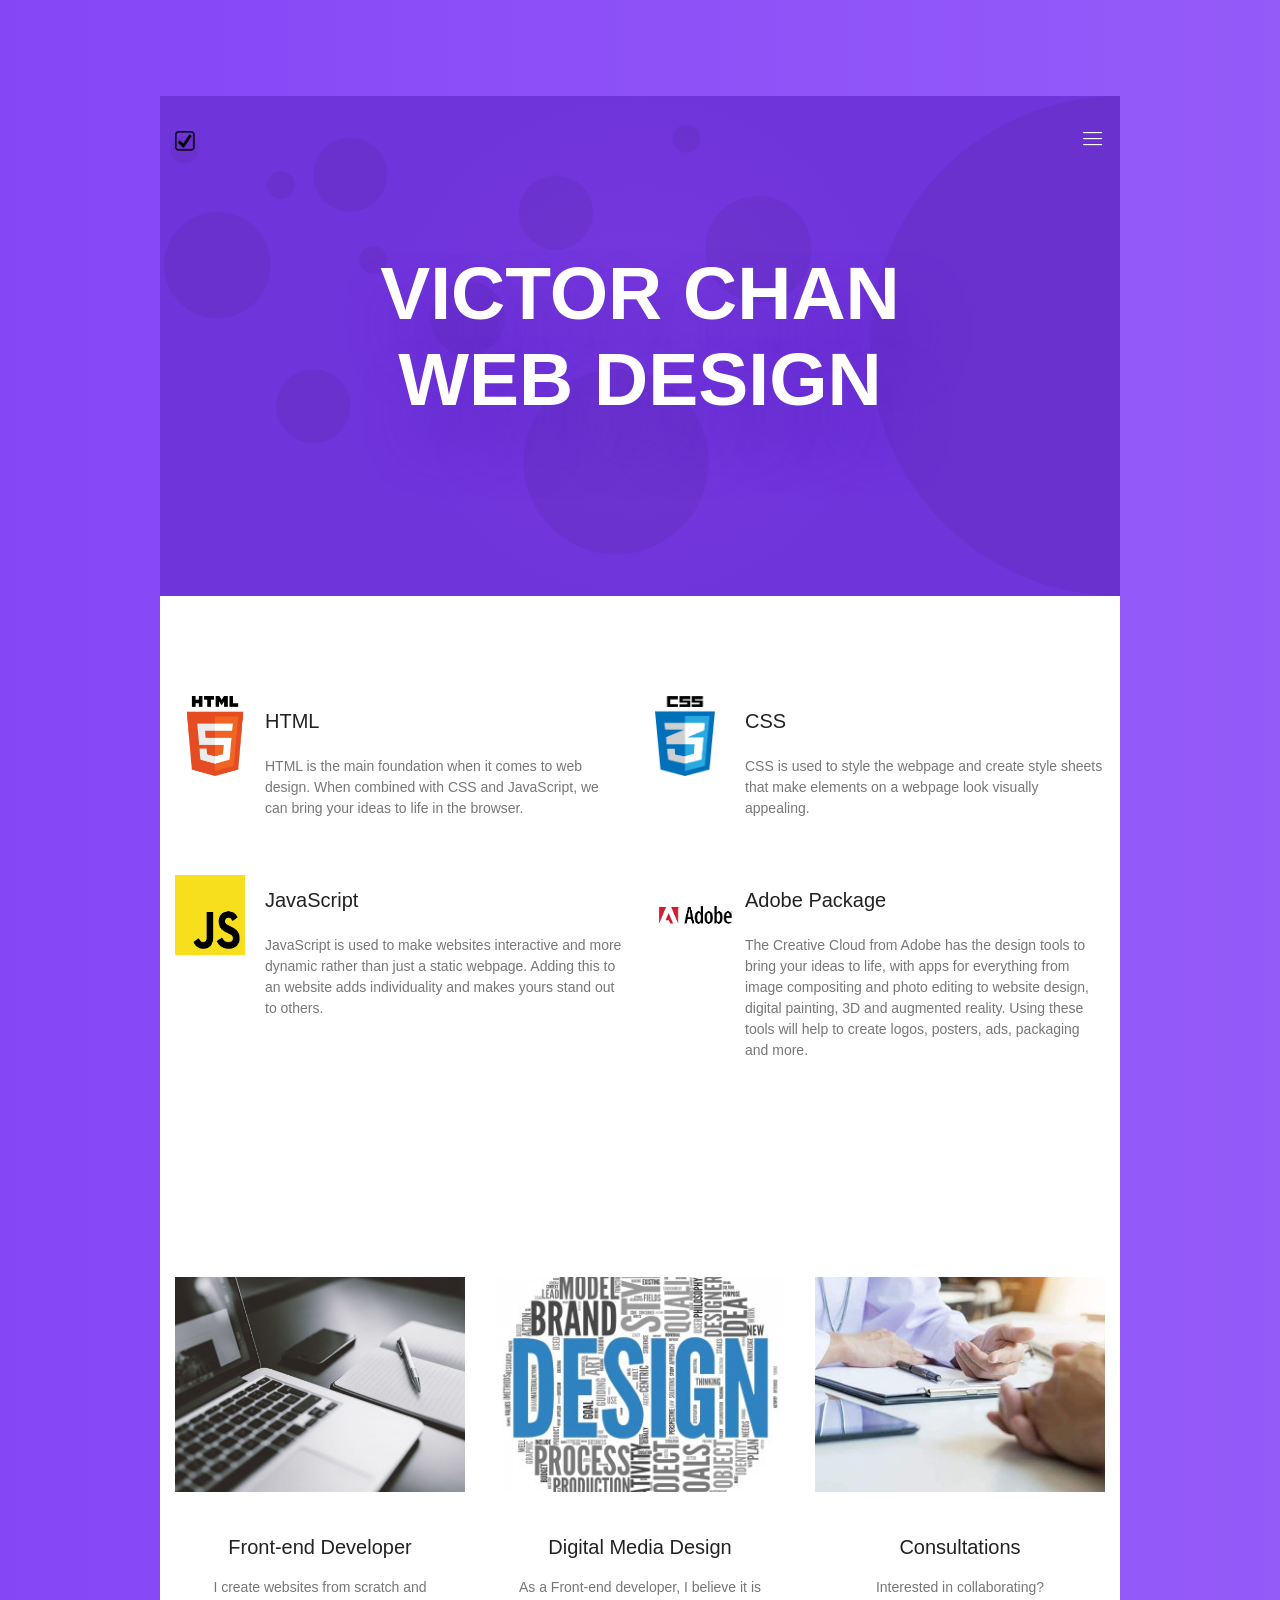
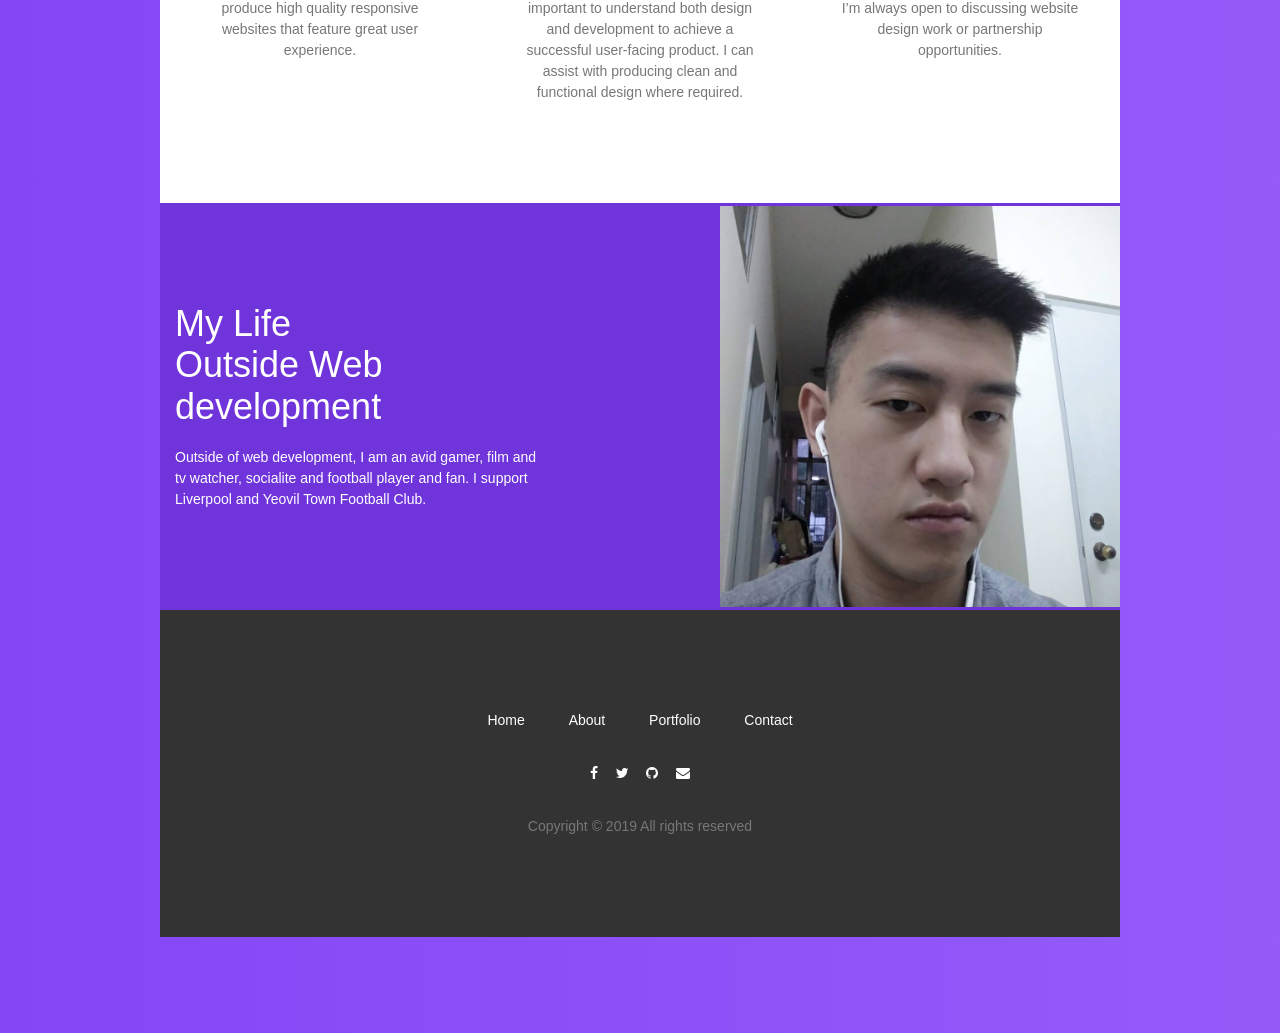
==== commit 654884fb: "Updates" ====
--- a/getsocial_inde404pp_victorchan.zip/index.html
+++ b/getsocial_inde404pp_victorchan.zip/index.html
@@ -15,7 +15,6 @@
 		<link rel="stylesheet" href="css/font-awesome.min.css">
 		<link rel="stylesheet" href="css/nice-select.css">
 		<link rel="stylesheet" href="css/magnific-popup.css">
-		<link rel="stylesheet" href="https://cdn.jsdelivr.net/npm/animate.css@3.5.2/animate.min.css">
 		<link rel="stylesheet" href="css/hover.min.css" >
 		<link rel="stylesheet" href="css/bootstrap.min.css">
 		<link rel="stylesheet" href="css/main.css">
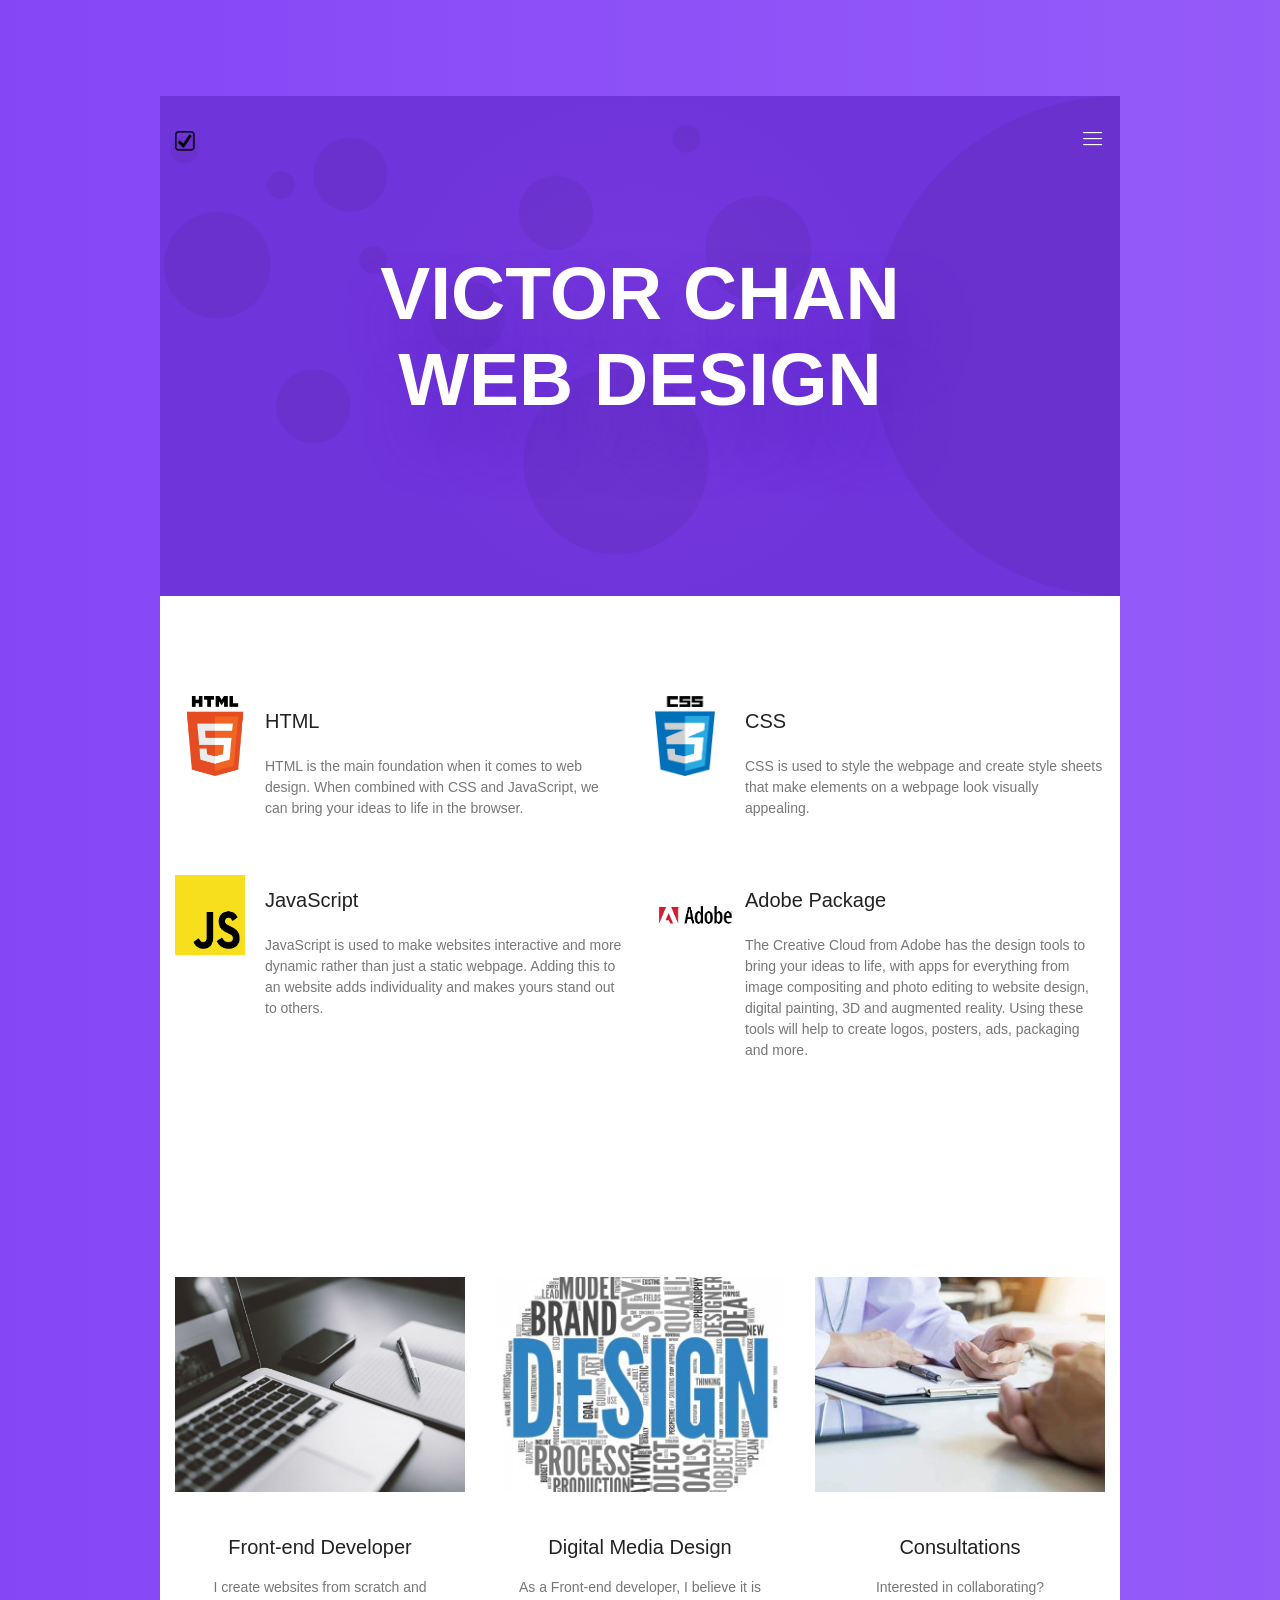
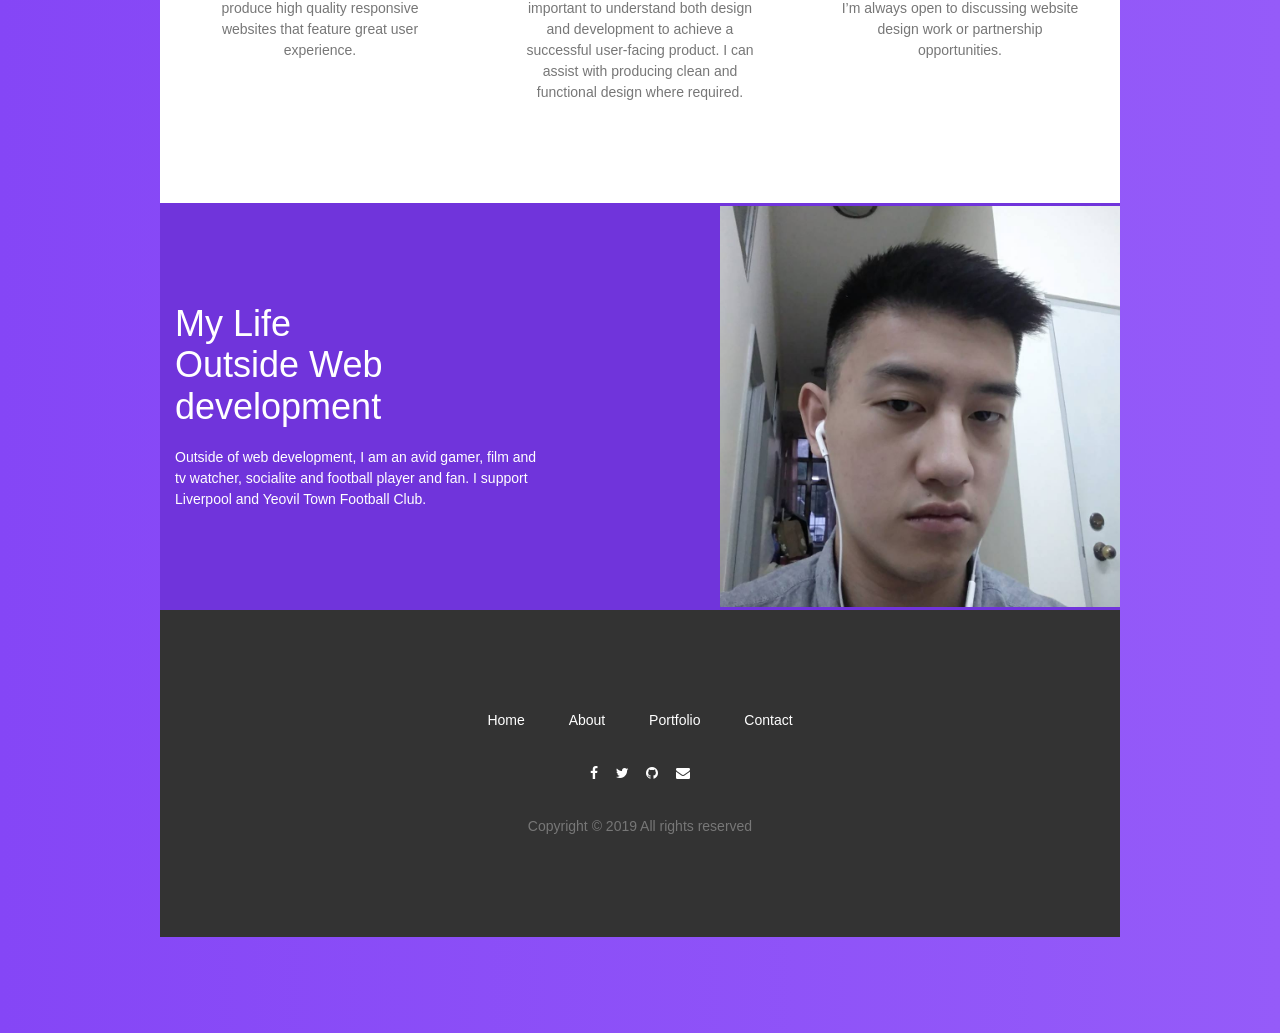
==== commit 86d5e883: "Updates" ====
--- a/getsocial_inde404pp_victorchan.zip/index.html
+++ b/getsocial_inde404pp_victorchan.zip/index.html
@@ -43,6 +43,7 @@
 				</div>
 			</header>
 
+			<!-- Start Banner Area -->
 			<div class="banner-area">
 				<div class="container">
 					<div class="row justify-content-center height align-items-center">
@@ -54,6 +55,7 @@
 					</div>
 				</div>
 			</div>
+			<!-- End Banner Area -->
 
 			<!-- Start Feature Area -->
 			<section class="featured-area">
@@ -151,7 +153,7 @@
 						<div class="col-lg-5">
 							<div class="story-content">
 								<h2 class="text-white">My Life <br>Outside Web development</h2>
-								<p class="text-white mt-20 mb-0 animated fadeIn">Outside of web development, I am an avid gamer, film and tv watcher, socialite and football player and fan. I support Liverpool and Yeovil Town Football Club. </p>
+								<p class="text-white mt-20 mb-0 hvr-pop">Outside of web development, I am an avid gamer, film and tv watcher, socialite and football player and fan. I support Liverpool and Yeovil Town Football Club. </p>
 							</div>
 						</div>
 					</div>
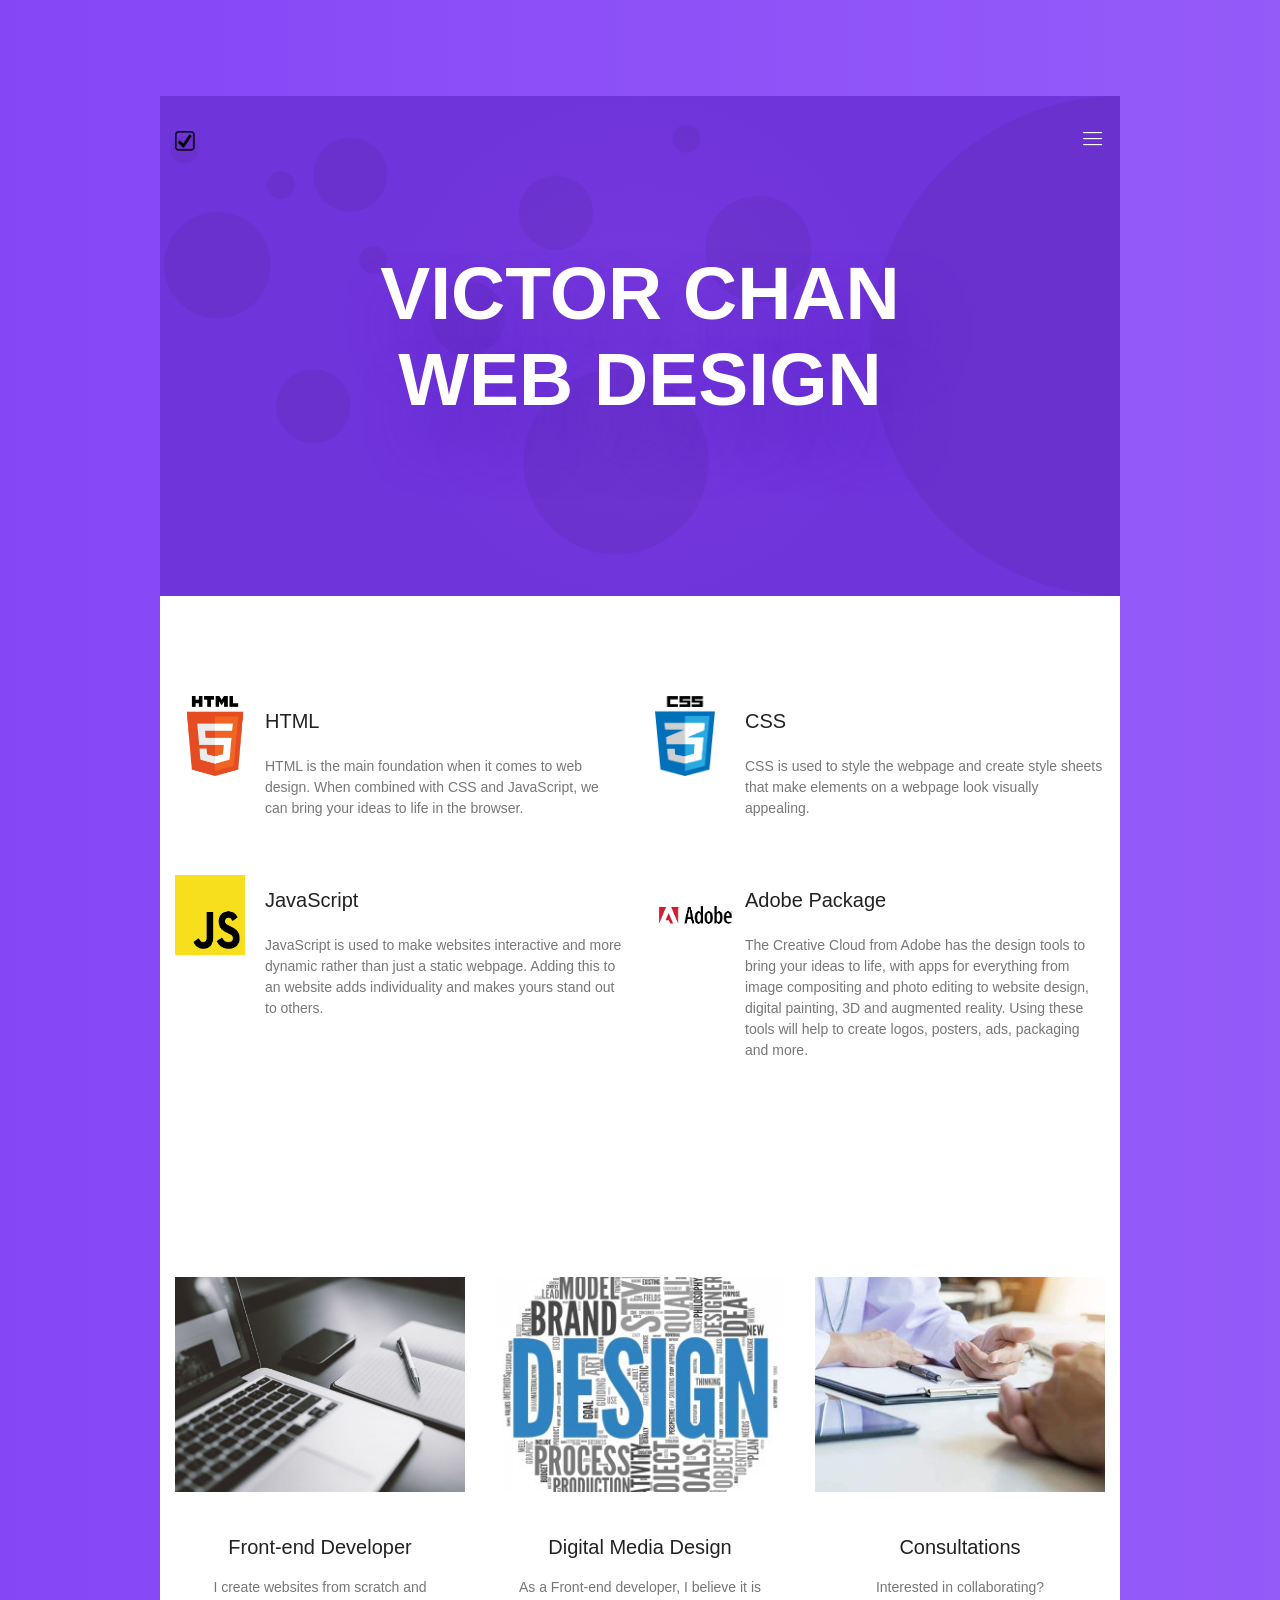
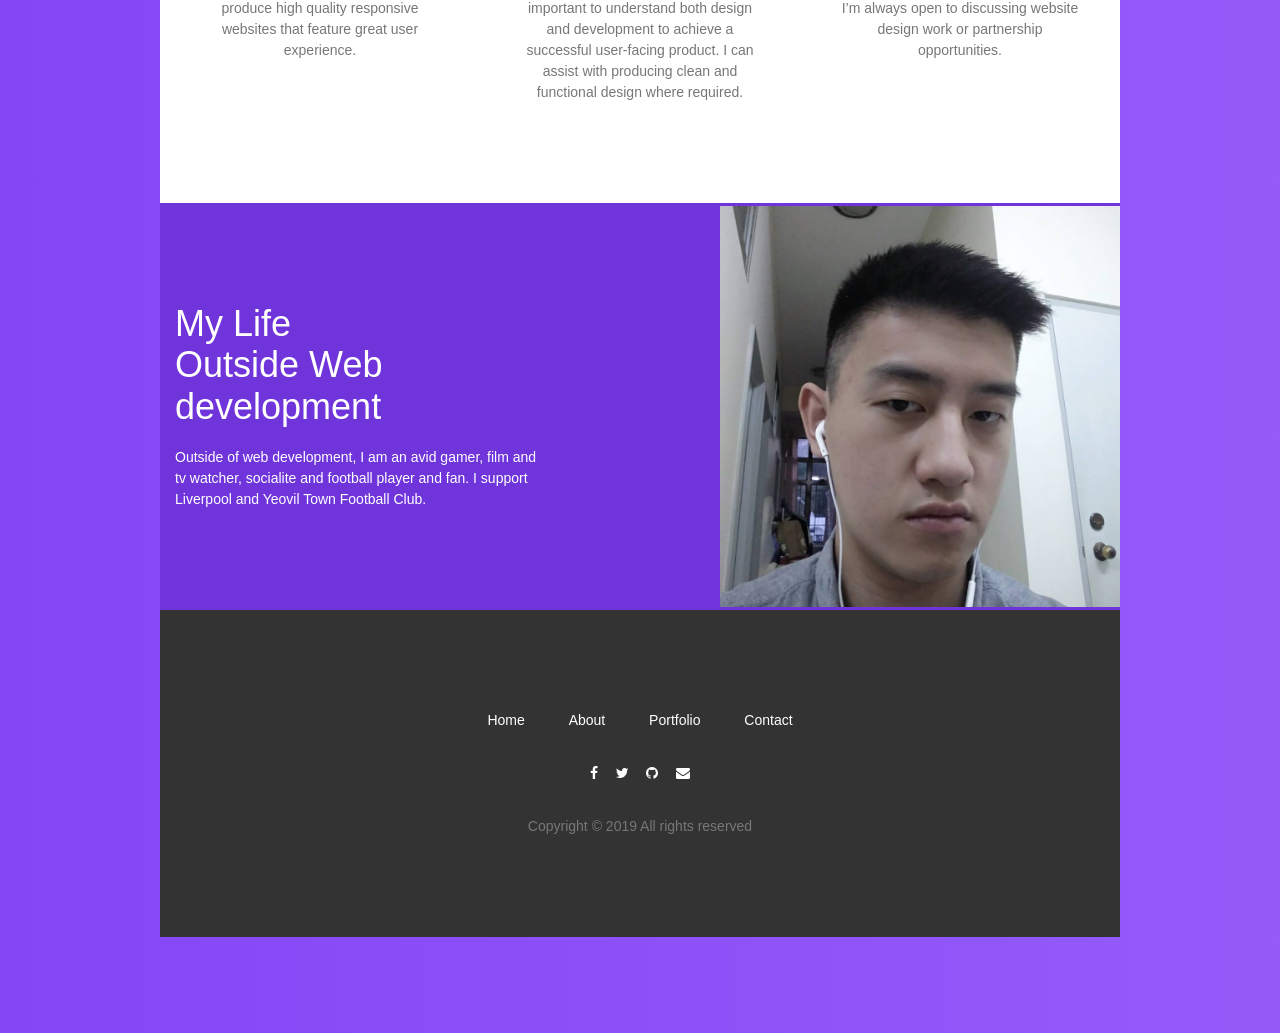
==== commit 6c1262a0: "Updates" ====
--- a/getsocial_inde404pp_victorchan.zip/index.html
+++ b/getsocial_inde404pp_victorchan.zip/index.html
@@ -152,8 +152,8 @@
 					<div class="row align-items-center">
 						<div class="col-lg-5">
 							<div class="story-content">
-								<h2 class="text-white">My Life <br>Outside Web development</h2>
-								<p class="text-white mt-20 mb-0 hvr-pop">Outside of web development, I am an avid gamer, film and tv watcher, socialite and football player and fan. I support Liverpool and Yeovil Town Football Club. </p>
+								<h2 class="text-white hvr-pop">My Life <br>Outside Web development</h2>
+								<p class="text-white mt-20 mb-0">Outside of web development, I am an avid gamer, film and tv watcher, socialite and football player and fan. I support Liverpool and Yeovil Town Football Club. </p>
 							</div>
 						</div>
 					</div>
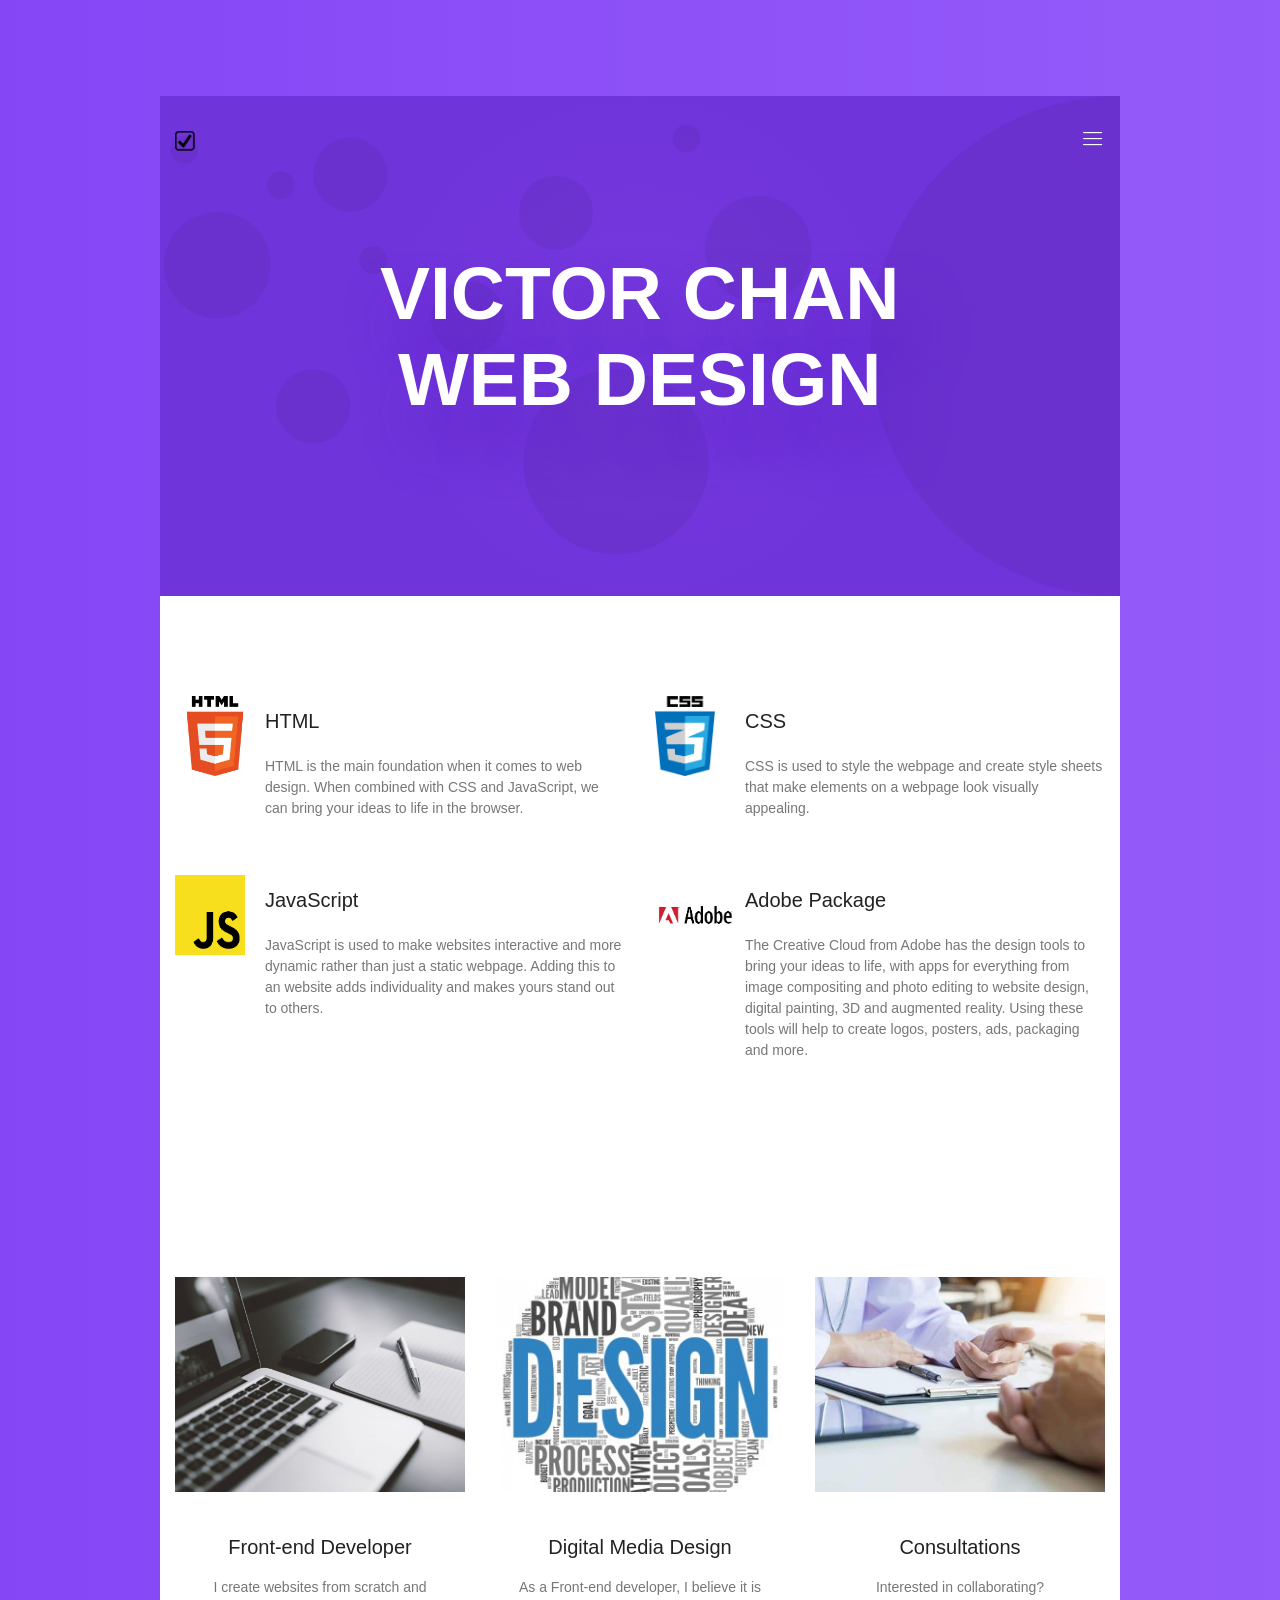
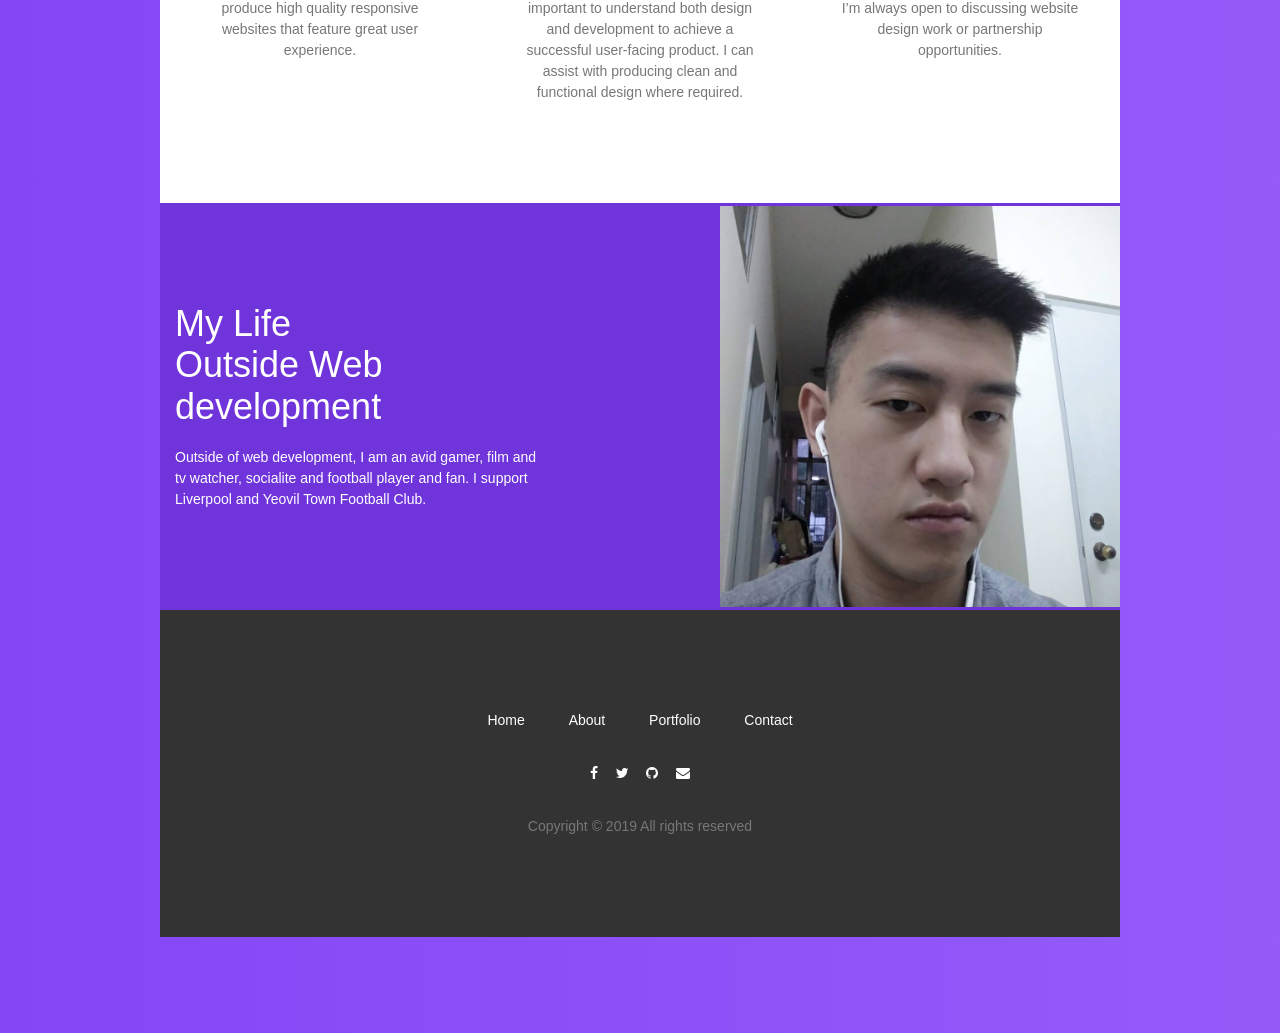
==== commit 11810c13: "Updates" ====
--- a/getsocial_inde404pp_victorchan.zip/index.html
+++ b/getsocial_inde404pp_victorchan.zip/index.html
@@ -49,7 +49,7 @@
 					<div class="row justify-content-center height align-items-center">
 						<div class="col-lg-8">
 							<div class="banner-content text-center">
-								<h1 class="text-uppercase">Victor Chan <br> Web Design</h1>
+								<h1 class="text-uppercase hvr-pulse">Victor Chan <br> Web Design</h1>
 							</div>
 						</div>
 					</div>
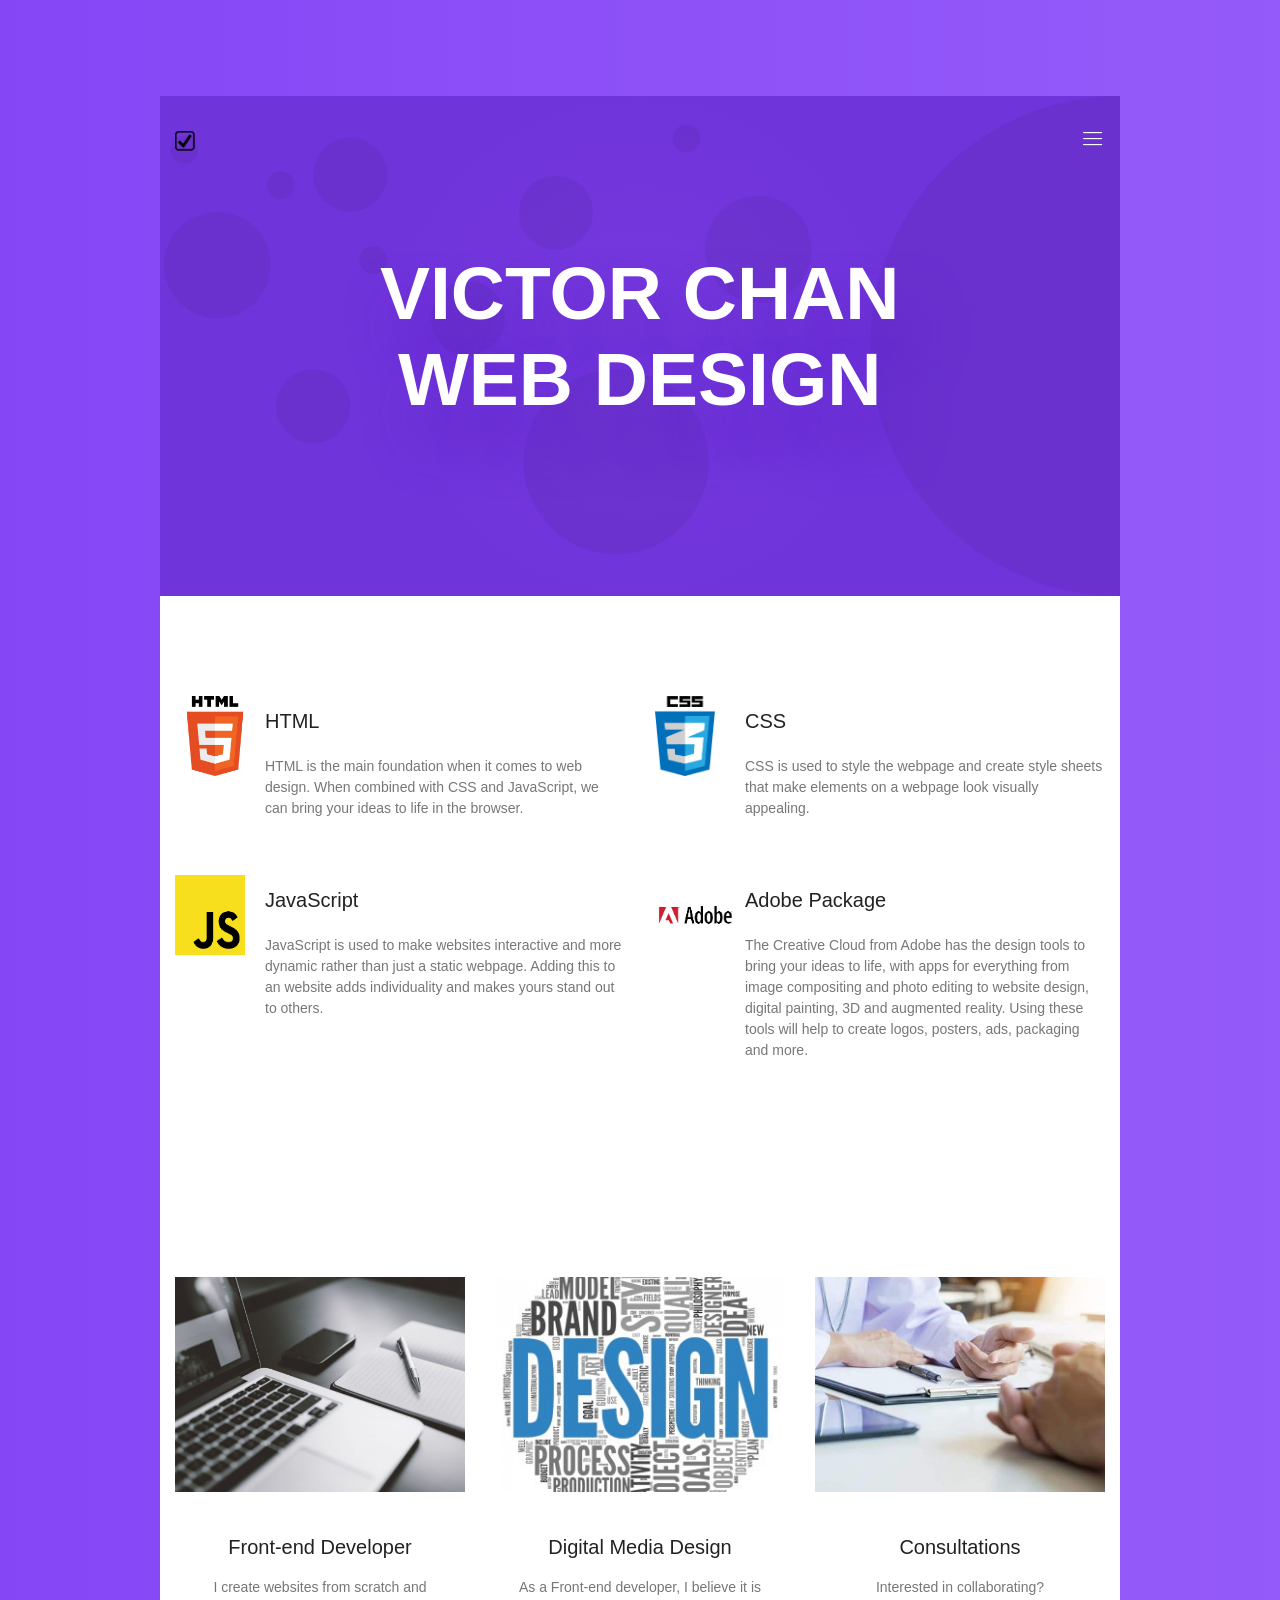
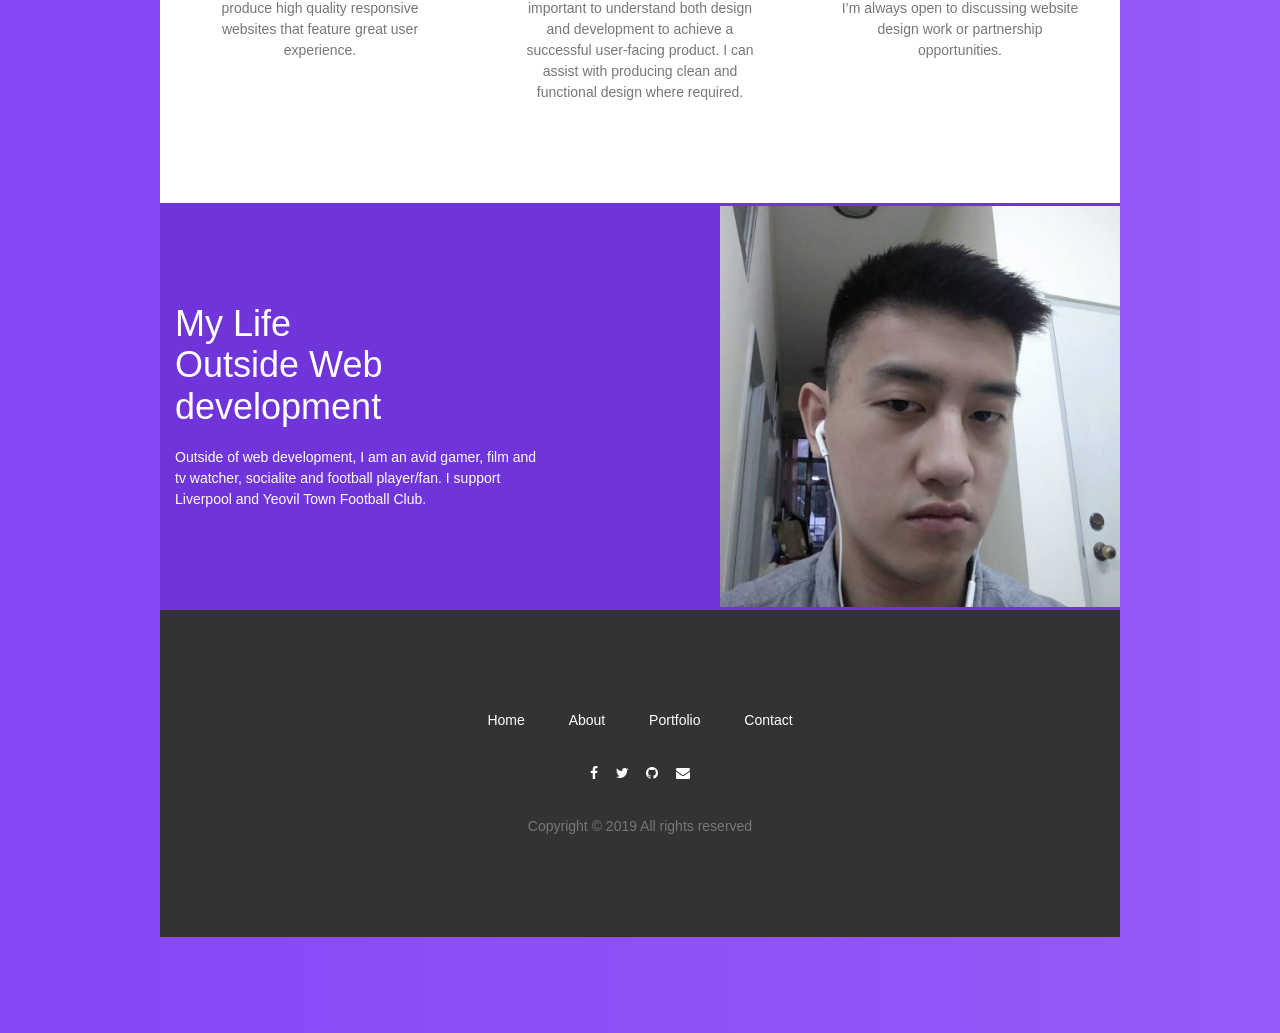
==== commit 8f3f0c40: "Updates" ====
--- a/getsocial_inde404pp_victorchan.zip/index.html
+++ b/getsocial_inde404pp_victorchan.zip/index.html
@@ -153,7 +153,7 @@
 						<div class="col-lg-5">
 							<div class="story-content">
 								<h2 class="text-white hvr-pop">My Life <br>Outside Web development</h2>
-								<p class="text-white mt-20 mb-0">Outside of web development, I am an avid gamer, film and tv watcher, socialite and football player and fan. I support Liverpool and Yeovil Town Football Club. </p>
+								<p class="text-white mt-20 mb-0">Outside of web development, I am an avid gamer, film and tv watcher, socialite and football player/fan. I support Liverpool and Yeovil Town Football Club. </p>
 							</div>
 						</div>
 					</div>
